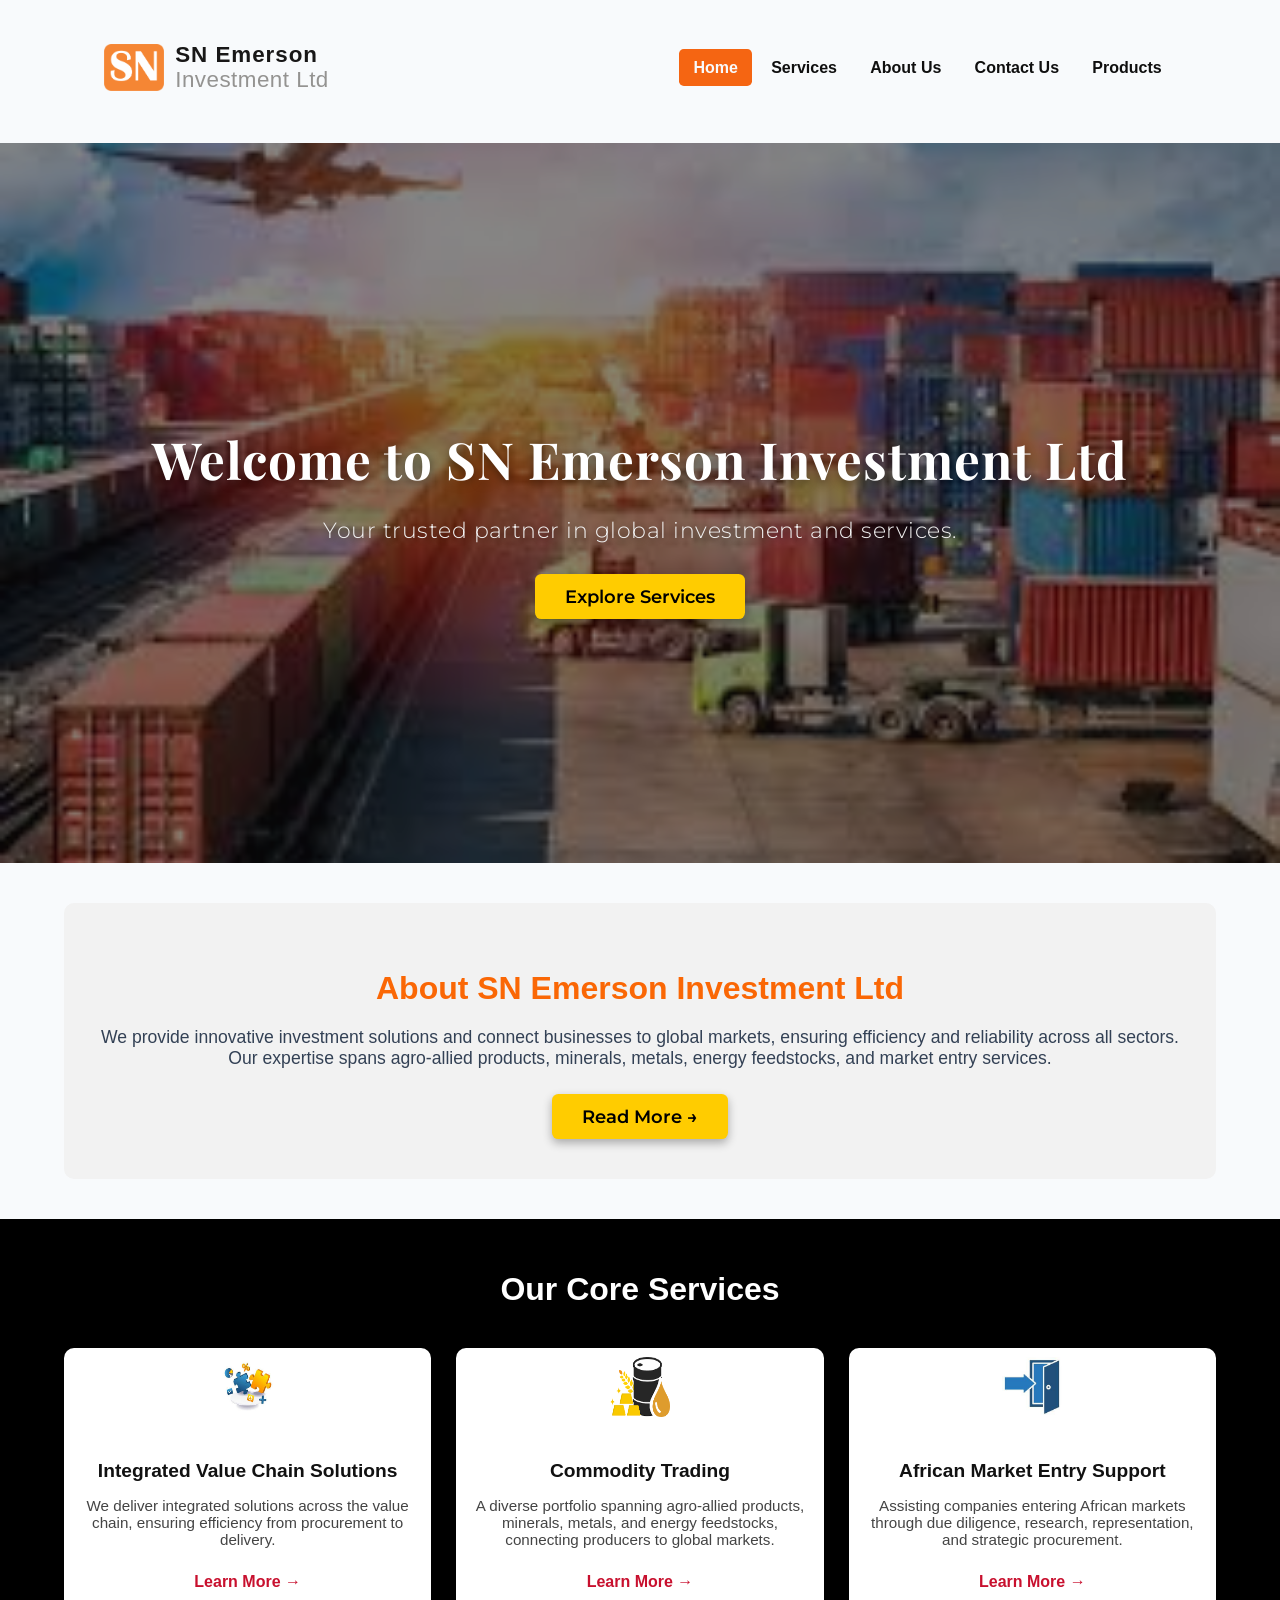
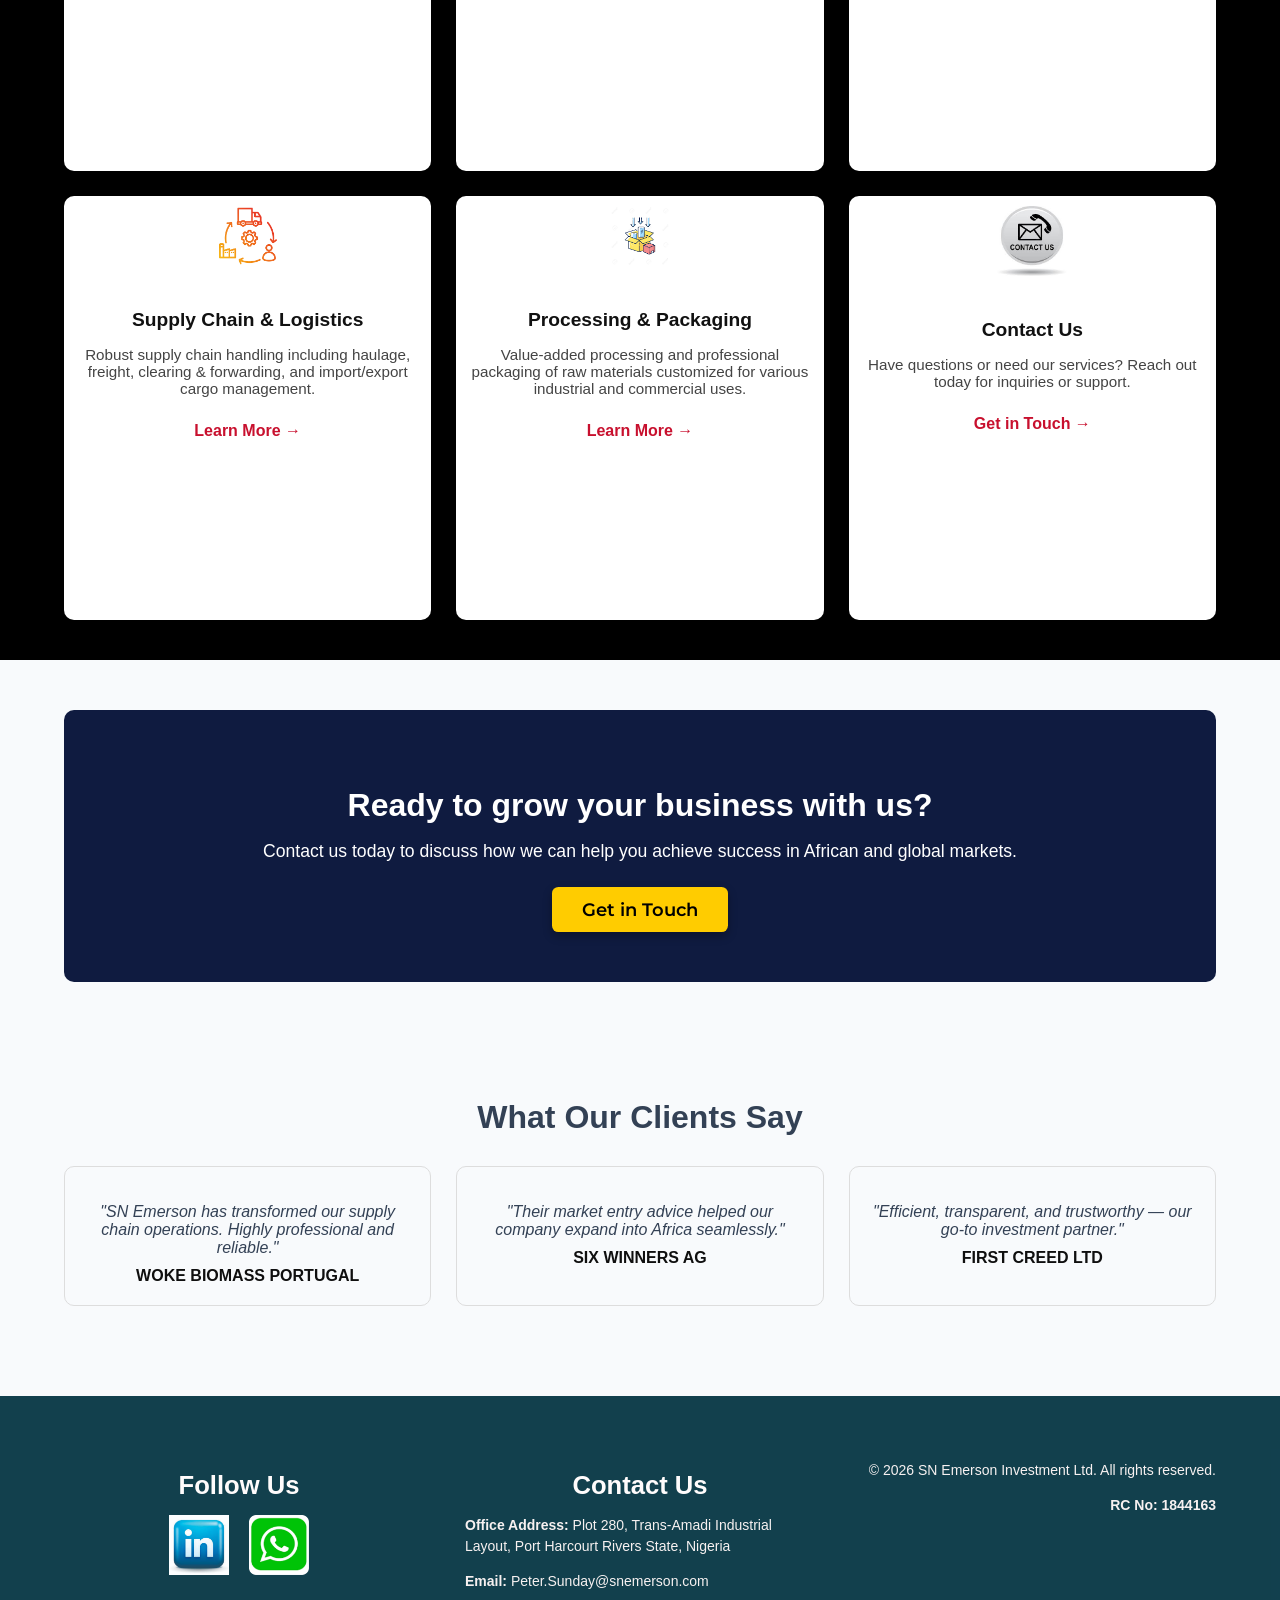
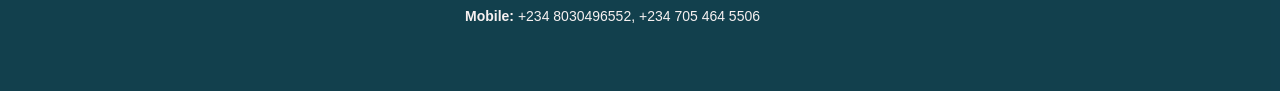
==== index.html @ c88cd24e "Initial frontend portfolio upload" ====
<!DOCTYPE html>
<html lang="en">
<head>
    <meta charset="UTF-8">
    <meta name="google" content="notranslate">
    <meta-name="viewport" content="width=device-width, initial-scale=1.0">
    <title>SN Emerson Investment Ltd</title>
    <link rel="stylesheet" href="css/style.css">
    <link href="https://fonts.googleapis.com/css2?family=Montserrat:wght@300;400;700;900&family=Playfair+Display:wght@600;700&display=swap" rel="stylesheet">
</head>

<body>
    
<div class="body-container">
    <div id="header-placeholder"></div>

    <main>
        <section class="banner-section-index">
            <div class="hero-index-content">
                <h1>Welcome to SN Emerson Investment Ltd</h1>
                <p>Your trusted partner in global investment and services.</p>
                <a href="services.html" class="hero-btn">Explore Services</a>
            </div>
        </section>

        <section class="about-snippet">
            <div class="about-container">
                <h2>About SN Emerson Investment Ltd</h2>
                <p>We provide innovative investment solutions and connect businesses to global markets, ensuring efficiency and reliability across all sectors. Our expertise spans agro-allied products, minerals, metals, energy feedstocks, and market entry services.</p>
                <a href="about.html" class="hero-btn">Read More →</a>
            </div>
        </section>

        <section class="services-preview">
            <h2 class="services-title">Our Core Services</h2>

            <div class="services-grid">

                <div class="service-box">
                    <img src="img/Integrated Solutions.jpg" alt="Integrated Solutions">
                    <h3>Integrated Value Chain Solutions</h3>
                    <p>We deliver integrated solutions across the value chain, ensuring efficiency from procurement to delivery.</p>
                    <a href="services.html" class="learn-more">Learn More →</a>
                </div>

                <div class="service-box">
                    <img src="img/Commodity Trading2.png" alt="Commodity Trading">
                    <h3>Commodity Trading</h3>
                    <p>A diverse portfolio spanning agro-allied products, minerals, metals, and energy feedstocks, connecting producers to global markets.</p>
                    <a href="services.html" class="learn-more">Learn More →</a>
                </div>

                <div class="service-box">
                    <img src="img/Market Entry Advisory.jpg"alt="Market Entry Advisory">
                    <h3>African Market Entry Support</h3>
                    <p>Assisting companies entering African markets through due diligence, research, representation, and strategic procurement.</p>
                    <a href="services.html" class="learn-more">Learn More →</a>
                </div>

                <div class="service-box">
                    <img src="img/Supply Chain.png" alt="Supply Chain">
                    <h3>Supply Chain & Logistics</h3>
                    <p>Robust supply chain handling including haulage, freight, clearing & forwarding, and import/export cargo management.</p>
                    <a href="services.html" class="learn-more">Learn More →</a>
                </div>

                <div class="service-box">
                    <img src="img/Packaging.png" alt="Processing & Packaging">
                    <h3>Processing & Packaging</h3>
                    <p>Value-added processing and professional packaging of raw materials customized for various industrial and commercial uses.</p>
                    <a href="services.html" class="learn-more">Learn More →</a>
                </div>

                <div class="service-box contact-box">
                    <img src="img/Contact Us.jpg" alt="Contact Us">
                    <h3>Contact Us</h3>
                    <p>Have questions or need our services? Reach out today for inquiries or support.</p>
                    <a href="contact.html" class="learn-more">Get in Touch →</a>
                </div>

            </div>
        </section>

        <section class="cta-section">
            <div class="cta-container">
                <h2>Ready to grow your business with us?</h2>
                <p>Contact us today to discuss how we can help you achieve success in African and global markets.</p>
                <a href="contact.html" class="hero-btn">Get in Touch</a>
            </div>
        </section>

        <section class="testimonials-section">
            <h2>What Our Clients Say</h2>

            <div class="testimonials-container">

                <div class="testimonial-box">
                    <p>"SN Emerson has transformed our supply chain operations. Highly professional and reliable."</p>
                    <span>WOKE BIOMASS PORTUGAL</span>
                </div>

                <div class="testimonial-box">
                    <p>"Their market entry advice helped our company expand into Africa seamlessly."</p>
                    <span>SIX WINNERS AG</span>
                </div>

                <div class="testimonial-box">
                    <p>"Efficient, transparent, and trustworthy — our go-to investment partner."</p>
                    <span>FIRST CREED LTD</span>
                </div>

            </div>
        </section>
    </main>

    <div id="footer-placeholder"></div>

    <!-- Your main JS -->
    <script src="js/main.js"></script>

    <!-- Hidden Admin Login Link -->
<a href="admin-login.html" id="admin-login-link" style="display:none;">Admin Login</a>

    <!-- Shortcut Script -->
    <script>
        document.addEventListener("keydown", function(e) {
            if (e.shiftKey && e.key === "A") {

                const link = document.getElementById("admin-login-link");

                // Style & show link
                link.style.display = "block";
                link.style.position = "fixed";
                link.style.bottom = "10px";
                link.style.right = "10px";
                link.style.backgroundColor = "#222";
                link.style.color = "#fff";
                link.style.padding = "8px 12px";
                link.style.borderRadius = "6px";
                link.style.fontSize = "14px";
                link.style.zIndex = "9999";
                link.textContent = "Admin Dashboard";

                e.preventDefault(); 
            }
        });
    </script>
</div>
</body>
</html>
---- css/style.css ----
body {
    font-family: 'Inter', sans-serif;
    color: #334155;
    background-color: #f8fafc;
    scroll-behavior: smooth;
    margin: 0;
    padding: 0;
    width: 100%; /* full viewport width */
    overflow-x: hidden; /* CRITICAL: Prevents horizontal scrollbar if 100vw is used */
}

/* Container for content */
body.container {
    width: 100%;        /* takes full width of body */
    max-width: 1200px;  /* limits content on large screens */
    margin: 0 auto;     /* centers content */
    padding: 0 1rem;    /* optional spacing for small screens */
}

@media (max-width: 1024px) {
    .container { padding: 0 2%; }
}

@media (max-width: 768px) {
    .container { padding: 0 3%; }
}

@media (max-width: 480px) {
    .container { padding: 0 4%; }
}


/* Header styles */
#header-container {
    background-color: #f8fafc;
    color: #0f0f0f;
    display: flex;
    align-items: center;
    justify-content: space-between; /* logo left, nav right */
    width: 100%;
    max-width: 1200px; /* center the content */
    margin: 0 auto 0.5rem auto; 
    padding: 0 5%; 
    height: 15vh;
    box-sizing: border-box;
}

/* NEW GROUPING CONTAINER */
.logo-brand-group {
    display: flex; /* Ensures logo and h1 are side-by-side */
    align-items: center;
}

/* Company Name H1 */
.logo-brand-group h1 {
    color: chocolate;
    margin: 0 0 0 0.1rem;
    text-align: left;
    font-size: 1.4rem;
    line-height: 1.1;
}

.company-bold {
    font-weight: 800; 
    color: #181717;
    letter-spacing: 0.06rem;
}

.company-thin {
    font-weight: 300;
    color: #949391;
    letter-spacing: 0.03rem;
}

/* Logo image */
.logo-brand-group img {
    width: 60px; /* Use absolute sizing for better consistency */
    height: auto;
    margin-right: 0.6rem;
}

/* Main Navigation */
.main-nav {
    margin-left: auto; /* Push nav to the right on desktop */
}

.main-nav a {
    text-decoration: none;
    color: #0f0f0f;
    padding: 0.6rem 0.9rem;
    border-radius: 0.3rem;
    font-weight: bold;
    display: inline-block;
    white-space: nowrap; /* Prevents links from breaking onto new lines */
}

.main-nav a:hover, nav a.active {
    background-color: #f56512;
    color: #f8fafc;
}

/* --------------------------------------------- */
/* 📱 RESPONSIVE MEDIA QUERIES (Fixing Mobile Stack) */
/* --------------------------------------------- */

/* Tablets (1024px and below) */
@media (max-width: 1024px) {
    #header-container {
        /* This allows the logo/brand group and nav to wrap if space is tight */
        flex-wrap: wrap; 
        justify-content: center;
        height: auto; 
        padding: 1rem 4%;
    }
    
    .logo-brand-group {
        margin-right: 0; /* Clear right margin for center alignment */
        width: 100%; /* Ensure the group takes full width for stacking */
        justify-content: center; /* Center the entire logo/brand group */
    }

    .logo-brand-group h1 {
        font-size: 1.2rem;
        margin-bottom: 0; /* Clean up margins */
    }
    
    .logo-brand-group img {
        width: 50px; /* Slightly smaller logo */
        margin-right: 0.5rem;
    }
    
    .main-nav {
        margin-left: 0;
        text-align: center;
        width: 100%; /* Nav links take full width below the logo/brand group */
        margin-top: 0.5rem;
    }
}

/* Mobile (768px and below) */
@media (max-width: 768px) {
    .logo-brand-group h1 {
        font-size: 1rem;
    }
    .logo-brand-group img {
        width: 40px; 
    }
    .main-nav a {
        padding: 0.5rem 0.6rem;
        font-size: 0.9rem;
    }
}

/* Small mobile (480px and below) */
@media (max-width: 480px) {
    #header-container {
        flex-direction: column; /* Main stacking mechanism */
        padding: 1rem 3%;
    }
    
    /* Center the logo and text container */
    .logo-brand-group {
        width: 100%;
        justify-content: center;
        margin-bottom: 0.5rem;
    }

    .logo-brand-group img {
        width: 35px; /* Smallest logo size */
    }

    .main-nav a {
        padding: 0.4rem 0.5rem;
        font-size: 0.85rem;
    }
}

/* --------------------------------------------- */
/* ===== 3. BANNER SECTION (Full-Width & Centralized) ===== */
.banner-section-index {
    width: 100%; /* Full container width instead of 100vw */
    position: relative;
    height: 80vh; /* Full viewport height on desktop */
    background: url("../img/banners/4.jpg") center center / cover no-repeat;
    background-size: cover;
    background-position: center;
    background-repeat: no-repeat;
    display: flex;
    justify-content: center; /* Centers .hero-index-content horizontally */
    align-items: center;
    text-align: center;
    color: white;
    box-sizing: border-box;
}


/* Dark overlay */
.banner-section-index::before {
    content: "";
    position: absolute;
    top: 0;
    left: 0;
    width: 100%;
    height: 100%;
    background: rgba(14, 13, 13, 0.5);
    z-index: 1;
}

/* Content Container (Centralized and Constrained) */
.hero-index-content {
    position: relative;
    z-index: 2;
    max-width: 1200px; /* Constrains the total content block width */
    width: 90%; 
    margin: 0 auto; /* Centers the content block */
    padding: 0 5%; /* Adds internal spacing on sides */
}

/* Title (Styles Maintained) */
.hero-index-content h1 {
    font-family: "Playfair Display", serif;
    font-size: 3.2rem;
    font-weight: 700;
    letter-spacing: 0.06rem;
    line-height: 1.2;
    color: #ffffff;
    margin-bottom: 1.2rem;
    text-shadow: 0 0.2rem 0.6rem rgba(0, 0, 0, 0.4);
    animation: fadeInDown 1s ease-out;
}

/* Subtitle (Styles Maintained) */
.hero-index-content p {
    font-family: "Montserrat", sans-serif;
    font-size: 1.4rem;
    font-weight: 300;
    color: #f2f2f2;
    letter-spacing: 0.03rem;
    line-height: 1.6;
    margin-bottom: 1.6rem;
    text-shadow: 0 0.15rem 0.4rem rgba(0, 0, 0, 0.3);
    animation: fadeInUp 1.2s ease-out;
}

/* Button (Color RESTORED) */
.hero-btn {
    display: inline-block;
    padding: 0.75rem 1.9rem; /* 12px 30px */
    background: #ffcc00; /* RESTORED: Original Yellow/Gold color */
    color: #000;
    font-family: "Montserrat", sans-serif;
    font-size: 1.1rem;
    font-weight: 600;
    border-radius: 0.4rem;
    text-decoration: none;
    box-shadow: 0 0.25rem 0.6rem rgba(0,0,0,0.3);
    transition: 0.3s;
}

.hero-btn:hover {
    background: #ffe046;
    transform: scale(1.05);
}

/* Animations (Maintained) */
@keyframes fadeInDown {
    from { opacity: 0; transform: translateY(-20px); }
    to { opacity: 1; transform: translateY(0); }
}

@keyframes fadeInUp {
    from { opacity: 0; transform: translateY(-20px); }
    to { opacity: 1; transform: translateY(0); }
}
/* ========================================================= */
/* ===== RESPONSIVE MEDIA QUERIES FOR BANNER SECTION ====== */
/* ========================================================= */


/* -------------------------------------- */
/* 1. EXTRA SMALL PHONES (0–480px) */
/* -------------------------------------- */
@media (max-width: 480px) {

    .banner-section-index {
        height: 45vh; /* Reduce height → avoids overflow on tiny screens */
        background-position: center top; /* Fix background cropping */
        padding: 0 1rem;
    }

    .hero-index-content {
        width: 95%;
        padding: 0 3%;
    }

    .hero-index-content h1 {
        font-size: 1.9rem;
        line-height: 1.25;
        margin-bottom: 1rem;
    }

    .hero-index-content p {
        font-size: 1rem;
        line-height: 1.5;
        margin-bottom: 1.2rem;
    }

    .hero-btn {
        padding: 0.6rem 1.4rem;
        font-size: 0.95rem;
    }
}


/* -------------------------------------- */
/* 2. SMALL PHONES (481–767px) */
/* -------------------------------------- */
@media (min-width: 481px) and (max-width: 767px) {

    .banner-section-index {
        height: 55vh;
        background-position: center;
        padding: 0 1.5rem;
    }

    .hero-index-content h1 {
        font-size: 2.3rem;
    }

    .hero-index-content p {
        font-size: 1.15rem;
    }

    .hero-btn {
        padding: 0.7rem 1.6rem;
        font-size: 1rem;
    }
}


/* -------------------------------------- */
/* 3. TABLETS (768–1024px) */
/* -------------------------------------- */
@media (min-width: 768px) and (max-width: 1024px) {

    .banner-section-index {
        height: 75vh;
        padding: 0 2rem;
        background-position: center center;
    }

    .hero-index-content h1 {
        font-size: 2.8rem;
    }

    .hero-index-content p {
        font-size: 1.25rem;
    }

    .hero-btn {
        padding: 0.75rem 1.7rem;
        font-size: 1.05rem;
    }
}


/* -------------------------------------- */
/* 4. DESKTOPS (1025px and above) */
/* -------------------------------------- */
@media (min-width: 1025px) {

    .banner-section-index {
        height: 80vh; /* Full-screen banner */
    }

    .hero-index-content h1 {
        font-size: 3.2rem; /* Original */
    }

    .hero-index-content p {
        font-size: 1.4rem; /* Original */
    }

    .hero-btn {
        font-size: 1.1rem; /* Original */
    }
}

/* About Snippet - Optimized for Responsiveness and Centralization */
.about-snippet {
    /* Use max-width and margin: auto for centralization */
    width: 90%; 
    max-width: 1200px; /* Constrain width on large screens */
    margin: 40px auto; 
    padding: 40px 20px;
    text-align: center;
    background: #f2f2f2;
    border-radius: 10px;
    box-sizing: border-box; /* Ensures padding is calculated inward */
}

.about-snippet h2 {
    font-size: 2rem;
    margin-bottom: 20px;
    color: #fa6705;
}

.about-snippet p {
    font-size: 1.1rem;
    margin-bottom: 25px;
}

.about-snippet .hero-btn {
    /* RESTORED: Uses the global yellow/gold hero-btn style */
    background: #ffcc00; 
    color: #000;
}

/* --------------------------------------------- */
/* 📱 MEDIA QUERIES for .about-snippet */
/* --------------------------------------------- */

/* Tablet (Max 768px) */
@media (max-width: 768px) {
    .about-snippet {
        padding: 30px 15px; /* Reduce internal padding */
    }
    .about-snippet h2 {
        font-size: 1.8rem; /* Scale down title */
    }
    .about-snippet p {
        font-size: 1rem; /* Scale down paragraph text */
    }
}

/* Mobile (Max 480px) */
@media (max-width: 480px) {
    .about-snippet {
        margin: 30px auto; /* Slightly reduce vertical margin */
        padding: 25px 10px;
    }
    .about-snippet h2 {
        font-size: 1.5rem; /* Further scale down title */
    }
    .about-snippet p {
        font-size: 0.9rem; /* Further scale down paragraph text */
    }
    /* Hero button scaling is handled by the global media queries for .hero-btn */
}


/* SERVICES SECTION CONTAINER - Optimized */
.services-preview {
    width: 100%;
    background: #000; /* Maintained: Black background */
    text-align: center;
    color: #fff;
    padding-top: 2%;
    padding-bottom: 40px; /* Added standardized bottom padding */
    height: auto; /* FIX: Replaced fixed height for responsiveness */
    box-sizing: border-box;
}

/* Section Title (Maintained) */
.services-title {
    font-size: 2rem;
    margin-bottom: 40px;
    font-weight: 700;
    color: #fff;
}

/* Services Grid - Optimized for Centralization */
.services-grid {
    display: grid;
    grid-template-columns: repeat(3, 1fr); /* Default: 3 columns */
    gap: 25px;
    max-width: 1200px; /* FIX: Center the grid content */
    width: 90%; /* Responsive width */
    margin: 0 auto; /* FIX: Center the grid horizontally */
    box-sizing: border-box;
    background-color: #000;
}

/* Individual Service Box (Maintained) */
.service-box {
    background: #fff;
    border-radius: 10px;
    padding: 2%;
    border: 2px solid transparent;
    box-shadow: 0 4px 14px rgba(0,0,0,0.1);
    transition: 
        transform 0.3s ease,
        box-shadow 0.3s ease,
        border-color 0.3s ease,
        background-color 0.3s ease;
    text-align: center;
    cursor: pointer;
    width: auto; /* FIX: Use auto width for grid child */
    height: 45vh;
}

/* Service Box Content (Maintained) */
.service-box img {
    width: 60px;
    height: 60px;
    margin-bottom: 20px;
}

.service-box h3 {
    font-size: 1.2rem;
    font-weight: 700;
    margin-bottom: 10px;
    color: #111;
}

.service-box p {
    color: #444;
    font-size: 0.95rem;
    margin-bottom: 15px;
}

/* Hover Effect (Maintained) */
.service-box:hover {
    transform: translateY(-8px);
    box-shadow: 0 10px 25px rgba(0,0,0,0.25);
    border-color: #c8102e; /* Maintained: Red border */
    background-color: #706e6d; /* Maintained: Grey background */
    color: #fff;
}

/* Change h3 and p text color when hovering (Maintained) */
.service-box:hover h3,
.service-box:hover p {
    color: #fff;
}

/* Learn More Link (Maintained) */
.learn-more {
    display: inline-block;
    margin-top: 10px;
    color: #c8102e; /* Maintained: Red color */
    font-weight: 600;
    text-decoration: none;
    transition: color 0.3s;
}

.learn-more:hover {
    color: #fff;
    text-decoration: underline;
}

/* Contact Box (Maintained) */
.contact-box img {
    width: 70px;
    height: 70px;
}

.contact-box h3 {
    font-weight: 800;
}

/* --------------------------------------------- */
/* 📱 MEDIA QUERIES for Services Grid */
/* --------------------------------------------- */

/* Tablet Layout (Max 1024px) */
@media (max-width: 1024px) {
    .services-grid {
        grid-template-columns: repeat(2, 1fr); /* Change to 2 columns */
        width: 95%; /* Use more width on tablets */
    }
    .service-box {
        height: 40vh; /* Adjust height slightly */
    }
    .services-title {
        font-size: 1.8rem;
    }
}

/* Mobile Layout (Max 768px) */
@media (max-width: 768px) {
    .services-preview {
        padding-top: 30px;
        padding-bottom: 30px;
    }
    .services-grid {
        grid-template-columns: 1fr; /* Change to 1 column */
        width: 90%;
        gap: 20px;
    }
    .service-box {
        height: 20vh; /* Allow height to adjust naturally */
        min-height: 250px;
    }
    .services-title {
        font-size: 1.6rem;
        margin-bottom: 30px;
    }
}

/* CTA Section - Optimized for Responsiveness and Centralization */
.cta-section {
    /* Centralization: Constrain width and center */
    width: 90%; 
    max-width: 1200px; 
    margin: 50px auto; 
    padding: 50px 20px;
    text-align: center;
    background: #0f1b40; /* Maintained: Dark blue background */
    color: #fff; /* Maintained: White text */
    border-radius: 10px;
    box-sizing: border-box;
}

.cta-section h2 {
    font-size: 2rem;
    margin-bottom: 15px;
}

.cta-section p {
    font-size: 1.1rem;
    margin-bottom: 25px;
}

.cta-section .hero-btn {
    /* Color FIX: Uses the global yellow/gold hero-btn style */
    background: #ffcc00; 
    color: #000;
}

/* --------------------------------------------- */
/* 📱 MEDIA QUERIES for .cta-section */
/* --------------------------------------------- */

/* Tablet (Max 768px) */
@media (max-width: 768px) {
    .cta-section {
        padding: 40px 15px; /* Reduce internal padding */
    }
    .cta-section h2 {
        font-size: 1.7rem; /* Scale down title */
    }
    .cta-section p {
        font-size: 1rem; /* Scale down paragraph text */
    }
}

/* Mobile (Max 480px) */
@media (max-width: 480px) {
    .cta-section {
        margin: 30px auto; /* Slightly reduce vertical margin */
        padding: 30px 10px;
    }
    .cta-section h2 {
        font-size: 1.4rem; /* Further scale down title */
    }
    .cta-section p {
        font-size: 0.9rem; /* Further scale down paragraph text */
    }
}

/* Testimonials Section - Optimized for Responsiveness and Centralization */
.testimonials-section {
    /* Centralization: Constrain width and center */
    width: 90%; 
    max-width: 1200px; 
    margin: 50px auto; 
    padding: 40px 0; /* Adjusted padding to use horizontal spacing from width/margin */
    text-align: center;
    box-sizing: border-box;
}

.testimonials-section h2 {
    font-size: 2rem;
    margin-bottom: 30px;
}

.testimonials-container {
    /* Excellent responsiveness already built-in with auto-fit/minmax! */
    display: grid;
    grid-template-columns: repeat(auto-fit, minmax(250px, 1fr));
    gap: 25px;
}

/* Testimonial Box Styles (Maintained) */
.testimonial-box {
    background: #f8fafc;
    padding: 20px;
    border-radius: 10px;
    border: 1px solid #ddd;
}

.testimonial-box p {
    font-style: italic;
    margin-bottom: 10px;
}

.testimonial-box span {
    font-weight: bold;
    color: #0f0f0f;
}

/* --------------------------------------------- */
/* 📱 MEDIA QUERIES for .testimonials-section */
/* --------------------------------------------- */

/* Tablet (Max 768px) */
@media (max-width: 768px) {
    .testimonials-section {
        margin: 40px auto; /* Slightly less vertical margin */
        padding: 30px 0;
    }
    .testimonials-section h2 {
        font-size: 1.8rem; /* Scale down title */
        margin-bottom: 25px;
    }
    .testimonial-box {
        padding: 15px; /* Slightly reduce internal padding */
    }
    .testimonial-box p {
        font-size: 0.95rem; /* Scale down text slightly */
    }
}

/* Mobile (Max 480px) */
@media (max-width: 480px) {
    /* The testimonial-container grid will automatically drop to 1 column 
       when the viewport is too narrow for two 250px boxes (minmax is doing the work!) */
    .testimonials-section {
        margin: 30px auto;
        padding: 20px 0;
    }
    .testimonials-section h2 {
        font-size: 1.5rem; /* Further scale down title */
    }
}

/* QUICK LINKS SECTION - Optimized for Centralization and Full-Bleed Border */
#quick-links-section {
    /* Centralization: Constrain and center the visible content area */
    max-width: 1200px;
    width: 90%; 
    margin: 40px auto; 
    
    background: #f8fafc; /* Maintained: Light background */
    padding: 30px 0; /* Vertical padding only, horizontal padding handled by container */
    position: relative;
    box-sizing: border-box;
}

/* Full-width top border (FIXED for 100% viewport width) */
#quick-links-section::before {
    content: "";
    position: absolute;
    top: 0;
    
    /* FIX: Use this robust technique to achieve full-bleed effect on a centered container */
    left: 50%;
    transform: translateX(-50%);
    width: 100vw;
    
    height: 3px;
    background-color: #c8102e; /* Maintained: Red border color */
    z-index: 1; /* Ensure border is on top if needed */
}

.quick-links-container {
    /* FIX: Set to 100% to fit perfectly within the centralized #quick-links-section */
    width: 100%; 
    margin: 0 auto;
    
    display: grid;
    /* Grid maintained: excellent for responsiveness */
    grid-template-columns: repeat(auto-fit, minmax(150px, 1fr)); 
    gap: 25px;
    padding: 0 10px; /* Small inner padding to keep content off the edges */
}

/* Quick Link Box Styles (Maintained) */
.quick-link {
    background: #ffffff;
    padding: 20px;
    border-radius: 10px;
    text-align: center;
    border: 1px solid #ddd;
    transition: 0.3s;
    text-decoration: none;
}

.quick-link img {
    width: 45px;
    height: 45px;
    margin-bottom: 10px;
}

.quick-link h4 {
    font-size: 1rem;
    font-weight: 700;
    color: #0f0f0f;
}

/* Hover Effects (Maintained) */
.quick-link:hover {
    background: #0f1b40; /* Maintained: Dark blue hover */
    transform: translateY(-7px);
    border-color: #c8102e; /* Maintained: Red border on hover */
}

.quick-link:hover h4 {
    color: #fff;
}

.quick-link:hover img {
    filter: brightness(90%) invert(1);
}


/* --------------------------------------------- */
/* 📱 RESPONSIVE MEDIA QUERIES */
/* --------------------------------------------- */

/* Tablet (Max 768px) */
@media (max-width: 768px) {
    #quick-links-section {
        width: 95%; /* Use slightly more width on tablets */
        padding: 20px 0;
    }
    .quick-link {
        padding: 15px;
    }
}

/* Mobile (Max 480px) */
@media (max-width: 480px) {
    /* The grid handles the stacking automatically thanks to minmax(150px, 1fr) */
    .quick-link {
        padding: 10px;
    }
    .quick-link h4 {
        font-size: 0.9rem; /* Scale down text */
    }
}

/* Services Page Banner - Optimized for Full Width Coverage */
.services-page-banner {
    width: 100vw; /* FORCED FULL SCREEN WIDTH */
    height: 50vh;
    /* Centralization for full-width elements */
    position: relative;
    left: 50%; 
    transform: translateX(-50%); 
    background: url("../img/banners/banner new8.png") center/cover no-repeat;
    background-size: cover;
    background-position: center;
    background-repeat: no-repeat;
    display: flex;
    align-items: center;
    justify-content: center;
    text-align: center;
    color: white;
    
    /* Removed redundant padding: 10% here; centralization is handled by content below */
    padding: 0;
    box-sizing: border-box;
}

.services-page-banner::before {
    content: "";
    position: absolute;
    top: 0;
    left: 0;
    width: 100%;
    height: 100%;
    background: rgba(0,0,0,0.5);
    z-index: 1;
}

.services-page-banner-content {
    /* Centralization of content inside the full-width banner */
    position: relative;
    z-index: 2;
    max-width: 1200px; /* Constrains content on large screens */
    width: 90%; /* Ensures responsiveness */
    padding: 0 10px; /* Small inner padding for tight edges */
    margin: 0 auto; /* Centers the content wrapper */
}

.services-page-banner-content h1 {
    font-size: 3rem;
    margin-bottom: 10px;
}

.services-page-banner-content p {
    font-size: 1.2rem;
}

/* --------------------------------------------- */
/* 📱 RESPONSIVE MEDIA QUERIES */
/* --------------------------------------------- */

/* Tablet (Max 768px) */
@media (max-width: 768px) {
    .services-page-banner {
        height: 35vh; /* Slightly reduce height */
    }
    .services-page-banner-content h1 {
        font-size: 2.2rem; /* Scale down title */
    }
    .services-page-banner-content p {
        font-size: 1rem; /* Scale down subtitle */
    }
}

/* Mobile (Max 480px) */
@media (max-width: 480px) {
    .services-page-banner {
        height: 30vh; /* Further reduce height for mobile view */
    }
    .services-page-banner-content h1 {
        font-size: 1.6rem; /* Significantly scale down title */
    }
    .services-page-banner-content p {
        font-size: 0.9rem; /* Significantly scale down subtitle */
    }
}


/* Services Page Boxes Section - Optimized for Centralization */
.services-boxes-section {
    /* Centralization: Constrain width and center */
    width: 90%; 
    max-width: 1200px; /* Constrain section width on large screens */
    margin: 50px auto; /* Center the whole section block */
    text-align: center;
    padding: 0; /* REMOVED: conflicting padding-left: 10% */
    box-sizing: border-box;
}

.services-boxes-title {
    font-size: 2rem;
    margin-bottom: 30px;
}

.services-boxes-grid {
    display: grid;
    grid-template-columns: repeat(2, 1fr); /* Default: 2 columns */
    gap: 25px;
    max-width: 100%; /* Ensures it fits perfectly within the parent section (1200px) */
    width: 100%; /* Ensures it uses all available space */
    margin: 0 auto; /* Ensures the grid itself is centered */
}


/* Service Box Styles (Maintained) */
.services-box {
    background: #fff;
    border: 2px solid #0f0f0f; /* Maintained: Dark border */
    padding: 25px 15px;
    border-radius: 10px;
    text-align: center;
    transition: all 0.3s ease;
    display: flex;
    flex-direction: column;
    align-items: center;
}

.services-box img {
    max-width: 80px;
    margin-bottom: 15px;
}

.services-box h3 {
    font-size: 1.5rem;
    margin-bottom: 10px;
    color: #0f0f0f;
}

.services-box p {
    font-size: 1rem;
    margin-bottom: 15px;
    color: #333;
}

.services-learn-more {
    text-decoration: none;
    font-weight: bold;
    color: #c8102e; /* Maintained: Red link color */
    transition: 0.3s ease;
}

.services-learn-more:hover {
    color: #0f1b40;
}

/* Hover Effects (Maintained) */
.services-box:hover {
    transform: translateY(-8px);
    box-shadow: 0 10px 25px rgba(0,0,0,0.25);
    border-color: #c8102e; /* Maintained: Red border on hover */
    background-color: #f2f2f2;
}

.services-box:hover h3,
.services-box:hover p {
    color: #0f1b40;
}

/* --------------------------------------------- */
/* 📱 RESPONSIVE MEDIA QUERIES */
/* --------------------------------------------- */

/* Tablet (Max 768px) */
@media (max-width: 768px) {
    .services-boxes-section {
        margin: 40px auto;
        width: 95%; /* Use a bit more width on tablets */
    }
    .services-boxes-title {
        font-size: 1.8rem;
    }
    .services-box h3 {
        font-size: 1.3rem;
    }
    .services-box p {
        font-size: 0.95rem;
    }
}

/* Mobile (Max 580px) */
@media (max-width: 580px) {
    .services-boxes-grid {
        grid-template-columns: 1fr; /* Change to 1 column */
        gap: 20px;
    }
    .services-boxes-title {
        font-size: 1.5rem;
    }
    .services-box {
        padding: 20px 10px;
    }
}

/* Partners & Clients Section - Optimized for Centralization */
.partners-clients-section {
    /* FIX: Set max-width and use margin: auto to center the entire section.
       The 107% width was causing horizontal scroll issues. */
    max-width: 1200px; 
    width: 90%; 
    margin: 50px auto;
    padding: 0 10px; /* Small horizontal padding for edges */
    text-align: center;
    box-sizing: border-box;
}

.partners-clients-title {
    font-size: 2rem;
    margin-bottom: 30px;
}

/* Container holding both groups (Maintained structure) */
.partners-clients-container {
    display: flex;
    flex-wrap: wrap;
    justify-content: center;
    gap: 40px;
}

/* Partners & Clients main groups (Design Maintained & Responsive) */
.partners-group,
.clients-group {
    background: #f16f33; /* Maintained: Orange background */
    
    padding: 20px;
    border-radius: 12px;
    
    /* DESKTOP FIX: Use flex and max-width to simulate your 500px look on desktop,
       but allow it to stack easily on mobile. */
    width: 100%; /* Default to full width, overridden by flex below */
    flex: 0 0 500px; /* Forces width close to 500px on large screens */
    max-width: 500px; /* Ensures they never grow beyond 500px */
    
    text-align: center;
    color: #fffcfc; /* Maintained: Off-white text */
}

/* Group title (Maintained) */
.partners-group h3,
.clients-group h3 {
    font-size: 1.5rem;
    margin-bottom: 20px;
}

/* Inner grids for individual boxes (Maintained - already responsive due to auto-fit) */
.partners-grid,
.clients-grid {
    display: grid;
    grid-template-columns: repeat(auto-fit, minmax(140px, 1fr));
    gap: 15px;
}

/* Individual partner/client boxes (Design Maintained) */
.partner-box,
.client-box {
    background: #fff;
    color: #000;
    padding: 10px 5px;
    border-radius: 8px;
    font-weight: bold;
    text-align: center;
    transition: all 0.3s ease;
    cursor: pointer;
}

/* Hover effect (Design Maintained) */
.partner-box:hover,
.client-box:hover {
    transform: translateY(-4px);
    box-shadow: 0 6px 15px rgba(0,0,0,0.2);
    border-color: #c8102e;
    background-color: #f2f2f2;
    color: #0f1b40;
}

/* --------------------------------------------- */
/* 📱 RESPONSIVE MEDIA QUERIES (Tablet & Mobile) */
/* --------------------------------------------- */

/* Tablet/Mobile Layout (Max 1024px) */
@media (max-width: 1024px) {
    /* When the screen is too small for two 500px boxes plus gap, they will stack.
       We now ensure they use the full available width when stacked. */
    .partners-group,
    .clients-group {
        flex: 1 1 100%; /* Allows groups to fill 100% of the container width */
        max-width: 95%; /* Ensures a small margin on the sides */
    }
}

/* Small Mobile Adjustments (Max 480px) */
@media (max-width: 480px) {
    .partners-clients-title {
        font-size: 1.6rem;
    }
    .partners-group h3,
    .clients-group h3 {
        font-size: 1.3rem;
    }
    .partners-group,
    .clients-group {
        padding: 15px; /* Reduce internal padding slightly */
    }
}

/* BASE STYLES: DESKTOP & LARGE SCREENS */
.services-cta-section {
    width: 100%;
    background: #0f1b40;
    color: #fff;
    text-align: center;
    border-radius: 10px;
    padding: 40px 0;
    height: auto;
    margin: 50px auto;
    max-width: 1200px; /* Desktop: Constrains width and centers block */
}

/* ... other content styles maintained ... */

/* --------------------------------------------- */
/* 📱 RESPONSIVE MEDIA QUERIES */
/* --------------------------------------------- */

/* Tablet (Max 768px) */
@media (max-width: 768px) {
    .services-cta-section {
        padding: 30px 0;
        margin: 40px auto;
    }
    /* ... font scaling for tablet ... */
}

/* Mobile (Max 480px) */
@media (max-width: 480px) {
    .services-cta-section {
        margin: 30px auto;
    }
    /* ... font scaling for mobile ... */
}

/* ===== ABOUT PAGE BANNER - Optimized for Full Width Coverage ===== */
.banner-section-about {
    /* FIX: Use 100vw and transform trick for guaranteed edge-to-edge width */
    width: 100vw; 
    position: relative;
    left: 50%; 
    transform: translateX(-50%); 
    height: 50vh; /* Maintained height */
    background: url("../img/banners/banner new.png") center/cover no-repeat;
    background-size: cover;
    background-position: center;
    background-repeat: no-repeat;
    display: flex;
    justify-content: center; /* Centers content horizontally */
    align-items: center; /* Centers content vertically */
    text-align: center;
    color: rgb(255, 252, 252); /* Maintained: Red text color */
}

/* Optional Content Wrapper (Recommended for proper text constraint) */
.banner-content-wrapper {
    max-width: 1200px;
    width: 90%;
    padding: 0 15px; 
    margin: 0 auto;
    position: relative; /* Ensure content is above any potential overlay */
    z-index: 2;
}

.banner-content-about h1 {
    font-size: 2.5rem; /* Base (Desktop) size */
    font-weight: bold;
}

.banner-content-about p {
    font-size: 1.1rem; /* Base (Desktop) size */
    margin-top: 10px;
}

/* --------------------------------------------- */
/* 📱 RESPONSIVE MEDIA QUERIES */
/* --------------------------------------------- */

/* Tablet (Max 768px) */
@media (max-width: 768px) {
    .banner-section-about {
        height: 35vh; 
    }
    .banner-content-about h1 {
        font-size: 2rem; 
    }
    .banner-content-about p {
        font-size: 1rem; 
    }
}

/* Mobile (Max 480px) */
@media (max-width: 480px) {
    .banner-section-about {
        height: 30vh; 
    }
    .banner-content-about h1 {
        font-size: 1.5rem; 
    }
    .banner-content-about p {
        font-size: 0.9rem; 
    }
}

/* ===== ABOUT PAGE GRID LAYOUT - Optimized for Centralization ===== */
.about-wrapper {
    /* FIX: Constrain width and center the container */
    max-width: 1200px;
    width: 90%; 
    margin: 50px auto; /* Center the whole section block */
    
    display: grid;
    /* DESKTOP: Default to 2 columns */
    grid-template-columns: repeat(2, 1fr); 
    gap: 50px;
    justify-content: center;
    /* FIX: Removed padding-left: 5%; horizontal padding handled by width: 90% */
    padding: 0 10px; /* Small inner padding for edges */
    box-sizing: border-box;
}

/* ===== ABOUT BOXES (Design Maintained) ===== */
.about-box {
    background: #ffffff;
    padding: 25px;
    border-radius: 10px;
    box-shadow: 0 2px 8px rgba(0,0,0,0.1);
    border-left: 5px solid #004aad; /* Maintained: Blue highlight line */
    transition: 0.3s ease;
}

.about-box:hover {
    transform: translateY(-5px);
    box-shadow: 0 4px 14px rgba(0,0,0,0.15);
}

.about-box h2 {
    font-size: 1.4rem;
    color: #004aad; /* Maintained: Blue color */
    margin-bottom: 10px;
    /* Removed unnecessary justify-content: center; */
}

.about-box p, 
.about-box ul {
    font-size: 1rem; /* Base (Desktop) size */
    color: #333;
    /* Removed unnecessary justify-content: center; */
}

.about-box ul {
    padding-left: 20px;
}

.about-box ul li {
    margin-bottom: 6px;
}

/* --------------------------------------------- */
/* 📱 RESPONSIVE MEDIA QUERIES */
/* --------------------------------------------- */

/* Tablet Layout (Max 900px) */
@media (max-width: 900px) {
    .about-wrapper {
        gap: 30px; /* Reduce gap */
    }
    .about-box h2 {
        font-size: 1.3rem; /* Scale down title */
    }
    .about-box p,
    .about-box ul {
        font-size: 0.95rem; /* Scale down text */
    }
}

/* Mobile Layout (Max 680px) */
@media (max-width: 680px) {
    .about-wrapper {
        /* Mobile: Collapse to a single column */
        grid-template-columns: 1fr; 
        width: 95%; /* Use more screen width */
        margin: 30px auto;
        gap: 25px; /* Reduce gap when stacked */
    }
    .about-box {
        padding: 20px;
    }
    .about-box h2 {
        font-size: 1.2rem;
    }
}

/* --- CONTACT SECTION BANNER - Optimized for Full Width Coverage --- */
.banner-section-contact {
    /* FIX: Use 100vw and transform trick for guaranteed edge-to-edge width */
    width: 100vw; 
    position: relative;
    left: 50%; 
    transform: translateX(-50%); 
    
    height: 80vh; /* Maintained height */
    background: url("../img/banners/banner new9.png") center/cover no-repeat;
    display: flex;
    justify-content: center; /* Centers content horizontally */
    align-items: center; /* Centers content vertically */
    text-align: center;
    color: rgb(250, 245, 243); /* Maintained: White/Off-white text color */
}

/* Optional: Add a dark overlay for better text contrast if needed */
.banner-section-contact::before {
    content: "";
    position: absolute;
    top: 0;
    left: 0;
    width: 100%;
    height: 100%;
    background: rgba(0,0,0,0.3); /* Slight dark overlay */
    z-index: 1;
}

/* Content wrapper ensures text is centered and readable */
.banner-content-contact {
    position: relative; 
    z-index: 2; /* Ensures content is above the overlay */
    max-width: 1200px;
    width: 90%;
    padding: 0 15px; 
    margin: 0 auto;
}

.banner-content-contact h1 {
    font-size: 2.5rem; /* Base (Desktop) size */
    font-weight: bold;
}

.banner-content-contact p {
    font-size: 1.1rem; /* Base (Desktop) size */
    margin-top: 10px;
}

/* --------------------------------------------- */
/* 📱 RESPONSIVE MEDIA QUERIES */
/* --------------------------------------------- */

/* Tablet (Max 768px) */
@media (max-width: 768px) {
    .banner-section-contact {
        height: 35vh; /* Reduced height for tablets */
    }
    .banner-content-contact h1 {
        font-size: 2rem; /* Scale down title */
    }
    .banner-content-contact p {
        font-size: 1rem; /* Scale down paragraph */
    }
}

/* Mobile (Max 480px) */
@media (max-width: 480px) {
    .banner-section-contact {
        height: 30vh; /* Further reduced height for mobile */
    }
    .banner-content-contact h1 {
        font-size: 1.5rem; /* Significant scale down for readability */
    }
    .banner-content-contact p {
        font-size: 0.9rem; /* Further scale down paragraph */
    }
}

/* --- CONTACT SECTION --- */
.contact-section {
    background-color: #0f172a; /* Maintained: Dark blue background */
    color: white; /* Maintained: White text */
    padding: 50px 0; /* Add vertical padding */
}

/* New: Wrapper to constrain and center all content */
.contact-wrapper {
    max-width: 1200px; 
    width: 90%; 
    margin: 0 auto; /* Centers the content block */
    padding: 0 10px; /* Small inner padding */
    box-sizing: border-box;
}

/* Fix: Centralize the title and text using the wrapper instead of fixed percentage padding */
.contact-section h2 {
    font-size: 36px; /* Base (Desktop) size */
    margin-bottom: 20px;
    padding-left: 100px; /* REMOVED: conflicting fixed padding */
    text-align: center; /* Center the main section title */
}

.contact-info p {
    padding-left: 40px; /* REMOVED: conflicting fixed padding */
    margin-bottom: 30px; /* Add margin below info text */
    text-align: center; /* Center contact info text */

}

.contact-container {
    /* DESKTOP: Grid template maintained (1fr 1fr) */
    display: grid;
    grid-template-columns: 1fr 1fr;
    gap: 50px;
    align-items: flex-start; /* Ensures columns start at the top */
}

.contact-info h2 {
    font-size: 36px;
    margin-bottom: 20px;
    text-align: left; /* Keep info heading left-aligned inside its column */
}

/* Contact Form (Design Maintained) */
.contact-form {
    background: white;
    padding: 40px;
    border-radius: 10px;
    color: #333;
}

.form-group {
    margin-bottom: 20px;
}

.form-group label {
    display: block;
    margin-bottom: 8px;
    font-weight: 600;
}

.form-group input,
.form-group select,
.form-group textarea,
#name,
#email,
#service,
#message {
    width: 100%;
    padding: 12px;
    border: 1px solid #ccc;
    border-radius: 5px;
    font-family: inherit;
}

.submit-btn {
    width: 100%;
    background-color: #ea580c; /* Maintained: Orange color */
    color: white;
    padding: 15px;
    border: none;
    border-radius: 5px;
    font-size: 16px;
    font-weight: bold;
    cursor: pointer;
    transition: background-color 0.3s;
}

.submit-btn:hover {
    background-color: #c2410c;
}

/* --------------------------------------------- */
/* 📱 RESPONSIVE MEDIA QUERIES */
/* --------------------------------------------- */

/* Tablet Layout (Max 800px) */
@media (max-width: 800px) {
    .contact-section {
        padding: 40px 0;
    }
    .contact-container {
        /* Tablet: Collapse to a single column */
        grid-template-columns: 1fr; 
        gap: 30px;
    }
    .contact-info h2 {
        font-size: 30px; /* Scale down title */
    }
    .contact-form {
        padding: 30px;
    }
}

/* Mobile Layout (Max 480px) */
@media (max-width: 480px) {
    .contact-wrapper {
        width: 95%; /* Use more screen width */
    }
    .contact-info h2 {
        font-size: 24px;
        text-align: center; /* Center heading on small mobile */
    }
    .contact-form {
        padding: 20px;
    }
    .submit-btn {
        padding: 12px;
        font-size: 14px;
    }
}

/* ===== PRODUCTS PAGE BANNER - Optimized for Full Width Coverage ===== */
.banner-section-products {
    /* FIX: Use 100vw and transform trick for guaranteed edge-to-edge width */
    width: 100vw; 
    position: relative;
    left: 50%; 
    transform: translateX(-50%); 
    
    height: 50vh; /* Maintained height */
    background: url("../img/banners/banner new4.png") center/cover no-repeat;
    background-size: cover;
    background-position: center;
    background-repeat: no-repeat;
    display: flex;
    justify-content: center;
    align-items: center;
    text-align: center;
    color: rgb(245, 238, 238); /* Maintained: Dark text color */
    box-sizing: border-box;
   }




/* Optional: Add a dark overlay if the dark text color needs more contrast against the image */
/*
.banner-section-products::before {
    content: "";
    position: absolute;
    top: 0;
    left: 0;
    width: 100%;
    height: 100%;
    background: rgba(255, 255, 255, 0.3); 
    z-index: 1;
}
*/

/* Content wrapper ensures text is centered and readable */
.banner-content-products {
    position: relative; 
    z-index: 2; /* Ensures content is above any potential overlay */
    max-width: 1200px;
    width: 90%;
    padding: 0 15px; 
    margin: 0 auto;
}

.banner-content-products h1 {
    font-size: 2.5rem; /* Base (Desktop) size */
    font-weight: bold;
}

.banner-content-products p {
    font-size: 1.1rem; /* Base (Desktop) size */
    margin-top: 10px;
}

/* --------------------------------------------- */
/* 📱 RESPONSIVE MEDIA QUERIES */
/* --------------------------------------------- */

/* Tablet (Max 768px) */
@media (max-width: 768px) {
    .banner-section-products {
        height: 35vh; /* Reduced height for tablets */
    }
    .banner-content-products h1 {
        font-size: 2rem; /* Scale down title */
    }
    .banner-content-products p {
        font-size: 1rem; /* Scale down paragraph */
    }
}

/* Mobile (Max 480px) */
@media (max-width: 480px) {
    .banner-section-products {
        height: 30vh; /* Further reduced height for mobile */
    }
    .banner-content-products h1 {
        font-size: 1.5rem; /* Significant scale down for readability */
    }
    .banner-content-products p {
        font-size: 0.9rem; /* Further scale down paragraph */
    }
}


/* 1. SECTION WRAPPER: Centering and Max Width */
.Advert-Products {
    max-width: 1200px; 
    width: 90%; 
    margin: 40px auto; /* Centers the whole block */
    padding: 10px;
    text-align: center;
    box-sizing: border-box;
}

/* Title Styling */
.Advert-Products h2 {
    color: #c8102e;
    text-align: center;
    margin-bottom: 20px;
}

/* 2. GRID CONTAINER: FORCES 2 COLUMNS ON DESKTOP */
.videos-grid-container {
    display: grid;
    /* This rule GUARANTEES 2 equal columns on desktop screens */
    grid-template-columns: 1fr 1fr; 
    gap: 30px; 
    margin-top: 20px;
}

/* 3. INDIVIDUAL BOX: Aspect Ratio and Centering */
.video-box {
    background: #d2e2a6; /* Maintained background color */
    border-radius: 5px;
    padding: 10px;
    
    /* Aspect Ratio Fix: Creates a consistent height for all boxes */
    position: relative;
    padding-bottom: 45%; /* Determines the height of the box based on its width */
    height: 0;
    
    /* Flexbox for centering video element/content */
    display: flex; 
    justify-content: center;
    align-items: center;
    flex-direction: column;
}

/* 4. VIDEO ELEMENT: Positioning and Sizing */
.video-box video { 
    /* Targets ALL <video> tags inside the box */
    position: absolute;
    top: 50%;
    left: 50%;
    transform: translate(-50%, -50%);
    
    /* Max sizing ensures video never exceeds the defined box space */
    max-width: 100%; 
    max-height: 100%; 
    width: auto;
    height: auto;
    
    border: 2px solid #ddd;
    border-radius: 5px;
    animation: fadeIn 2s ease-in-out;
}

/* VIDEO CAPTION STYLING */
.video-caption {
    position: absolute;
    bottom: 8px;
    left: 0;
    width: 100%;

    text-align: center;
    font-size: 14px;
    font-weight: 600;
    color: #333;

    background: rgba(255, 255, 255, 0.85);
    padding: 6px 8px;
    box-sizing: border-box;

    border-top: 1px solid #ccc;
}



/* --------------------------------------------- */
/* 📱 RESPONSIVE MEDIA QUERIES (Guaranteed 1-per-Row on Mobile) */
/* --------------------------------------------- */

/* Tablet/Mobile Layout (Max 768px) - COLLAPSE POINT */
@media (max-width: 768px) {
    .videos-grid-container {
        /* Force single column below 768px */
        grid-template-columns: 1fr;
        gap: 20px;
    }
    .video-box {
        padding-bottom: 60%; /* Taller aspect ratio looks better on phones */
    }
}

/* Product Gallery Section - Optimized for Centralization */
.Galary-Products {
    /* FIX: Constrain width and center the content block */
    max-width: 1200px; 
    width: 90%; 
    margin: 50px auto; 
    padding: 20px 0;
    
    background-color: #f3f5f8; /* Maintained: Light grey background */
    box-sizing: border-box;
}

/* Fix: Centralize the main title */
.Galary-Products h2 {
    color: #0f0f0f;
    padding-left: 0; /* REMOVED: conflicting fixed padding */
    padding-top: 0; 
    margin-bottom: 30px;
    text-align: center; /* Center the title */
    font-size: 2rem;
}

/* Grid Container - Optimized */
.Picture-Products {
    display: grid;
    /* DESKTOP: Default to 4 columns */
    grid-template-columns: repeat(4, 1fr); 
    gap: 20px; /* Increased gap slightly for clarity */
    justify-content: center;
    padding: 0 10px; /* REMOVED: conflicting padding-left: 2% */
    /* border-color: #f00707; - Border on container is usually not necessary */
}

/* Individual Image Container */
.Picture-Products > div {
    /* Optional: Add styling to the box itself */
    background: #fff;
    border-radius: 8px;
    overflow: hidden; /* Ensures image doesn't bleed out */
    box-shadow: 0 2px 5px rgba(0,0,0,0.1);
}

/* Image Fix: Solves Vertical Stretching */
.Picture-Products img {
    width: 100%; /* Image fills its container width */
    height: 250px; /* FIXED HEIGHT: Set a reasonable fixed height for all boxes */
    /* FIX: Forces the image to cover the box without distortion */
    object-fit: cover; 
    object-position: center;
    padding-left: 0; /* REMOVED: conflicting padding-left: 20px */
}

/* Product Titles */
.Picture-Products h3 {
    color: #0c0c0c;
    padding: 10px 0; /* Adjusted vertical padding */
    text-align: center; /* Center the product name */
    padding-left: 0; /* REMOVED: conflicting fixed padding */
    font-size: 1.1rem;
}

/* Unused/Conflicting CSS from your code block (Left out of the final structure)
.Advert-Products h2 { ... } 
*/

/* --------------------------------------------- */
/* 📱 RESPONSIVE MEDIA QUERIES */
/* --------------------------------------------- */

/* Tablet Layout (Max 992px) */
@media (max-width: 992px) {
    .Picture-Products {
        /* Tablet: Collapse to 3 columns */
        grid-template-columns: repeat(3, 1fr); 
        gap: 15px;
    }
    .Picture-Products img {
        height: 220px; /* Adjust image height slightly */
    }
}

/* Small Tablet / Large Mobile (Max 768px) */
@media (max-width: 768px) {
    .Picture-Products {
        /* Small Tablet: Collapse to 2 columns */
        grid-template-columns: repeat(2, 1fr);
    }
    .Picture-Products img {
        height: 200px;
    }
}

/* Mobile Layout (Max 480px) */
@media (max-width: 480px) {
    .Galary-Products {
        width: 95%;
        margin: 30px auto;
    }
    .Picture-Products {
        /* Mobile: Collapse to a single column */
        grid-template-columns: 1fr;
        gap: 10px;
    }
    .Picture-Products img {
        height: 180px; /* Final height for single column mobile view */
    }
}
 /* ===== PAYMENT PAGE BANNER ===== */
.banner-section-payment {
    width: 110%;
    height: 45vh;
    background: url("../img/banners/2.jpg") center/cover no-repeat;
    display: flex;
    justify-content: center;
    align-items: center;
    text-align: center;
    color: rgb(10, 10, 10);
}

/* FOOTER SECTION - Optimized for Full Width Background and Centralized Content */
#footer {
    background-color: #033442ef; /* Maintained: Dark blue background */
    padding: 50px 0; /* Vertical padding */
    margin-top: 50px;
    width: 100%; 
    box-sizing: border-box;
    color: #f8fafc; /* Set base text color for the whole footer */
}

/* --------------------------------------------- */
/* CONTAINER & LAYOUT */
/* --------------------------------------------- */
.footer-container {
    /* Centralization: Constrain width and center content columns */
    max-width: 1200px; 
    width: 90%; 
    margin: 0 auto; 
    padding: 0 10px; 

    display: flex;
    flex-wrap: wrap;
    justify-content: space-between; /* Adjusted to space-between for cleaner edge alignment */
    align-items: flex-start;
    gap: 30px; /* Increased gap for better spacing */
}

.footer-box {
    /* Flex and min/max settings maintained for desktop flow */
    flex: 1;
    min-width: 250px;
    max-width: 350px;
}

/* --------------------------------------------- */
/* TEXT AND HEADING ALIGNMENT FIX */
/* --------------------------------------------- */

/* FIX: Ensure all h3 headings are centered in their box on all devices */
.footer-box h3 {
    margin-bottom: 15px;
    color: #fffcfc;
    text-align: center; /* GUARANTEES the sub-heading is centered */
    font-size: 1.6rem; /* Slightly larger heading */
}

/* Content box 1: Follow Us (Icons) */
.footer-box:nth-child(1) {
    /* Align icons block to the center */
    text-align: center; 
}

/* Content box 2: Contact Us (Address/Text) */
.footer-box:nth-child(2) {
    /* Align all address text to the left for better readability on desktop */
    text-align: left; 
}

/* Content box 3: Copyright */
.footer-box:nth-child(3) {
    /* Align copyright block to the right on desktop, since it's the last item */
    text-align: right; 
}


.footer-box p {
    font-size: 14px;
    color: #f7f1f1;
    line-height: 1.5;
}

/* Social Icons Styling */
.social-icons {
    /* Ensures the icon container is a block element for easy text-align centering */
    display: block; 
}

.social-icons a {
    margin: 0 8px;
    display: inline-block;
}

.social-icons img {
    width: 60px;
    height: 60px;
    transition: transform 0.3s;
    padding-bottom: 0; /* Removed padding-bottom from image, use margin-bottom on box instead */
}

.social-icons img:hover {
    transform: scale(1.2);
}


/* --------------------------------------------- */
/* 📱 MEDIA QUERIES for Footer */
/* --------------------------------------------- */

/* Tablet and Mobile (Max 768px) - STACKING AND CENTERING */
@media (max-width: 768px) {
    #footer {
        padding: 30px 0; 
    }
    .footer-container {
        flex-direction: column;
        align-items: center;
        gap: 30px; /* Space between stacked boxes */
    }
    .footer-box {
        max-width: 90%; 
        min-width: auto;
        /* FIX: When stacked, ALL content in ALL boxes should be centered */
        text-align: center !important; 
    }
    .footer-box h3 {
        font-size: 1.5rem;
    }
}
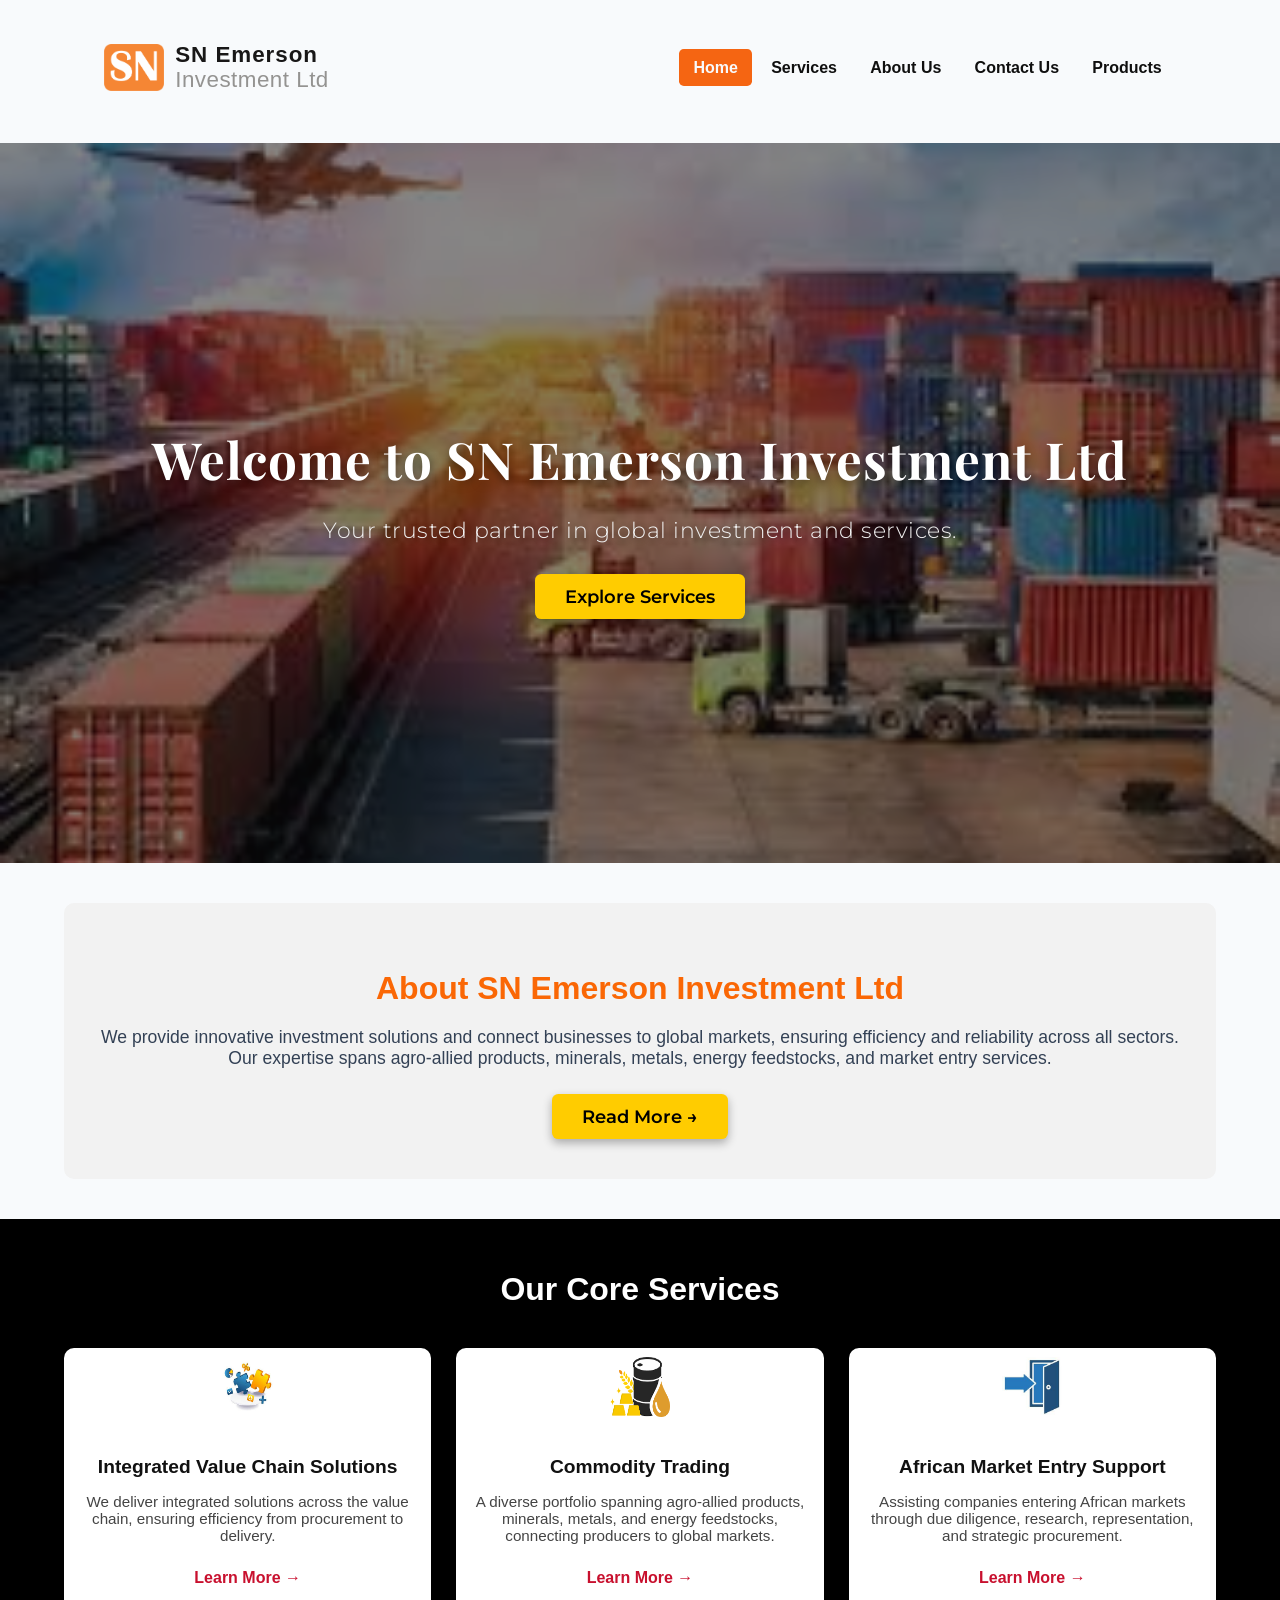
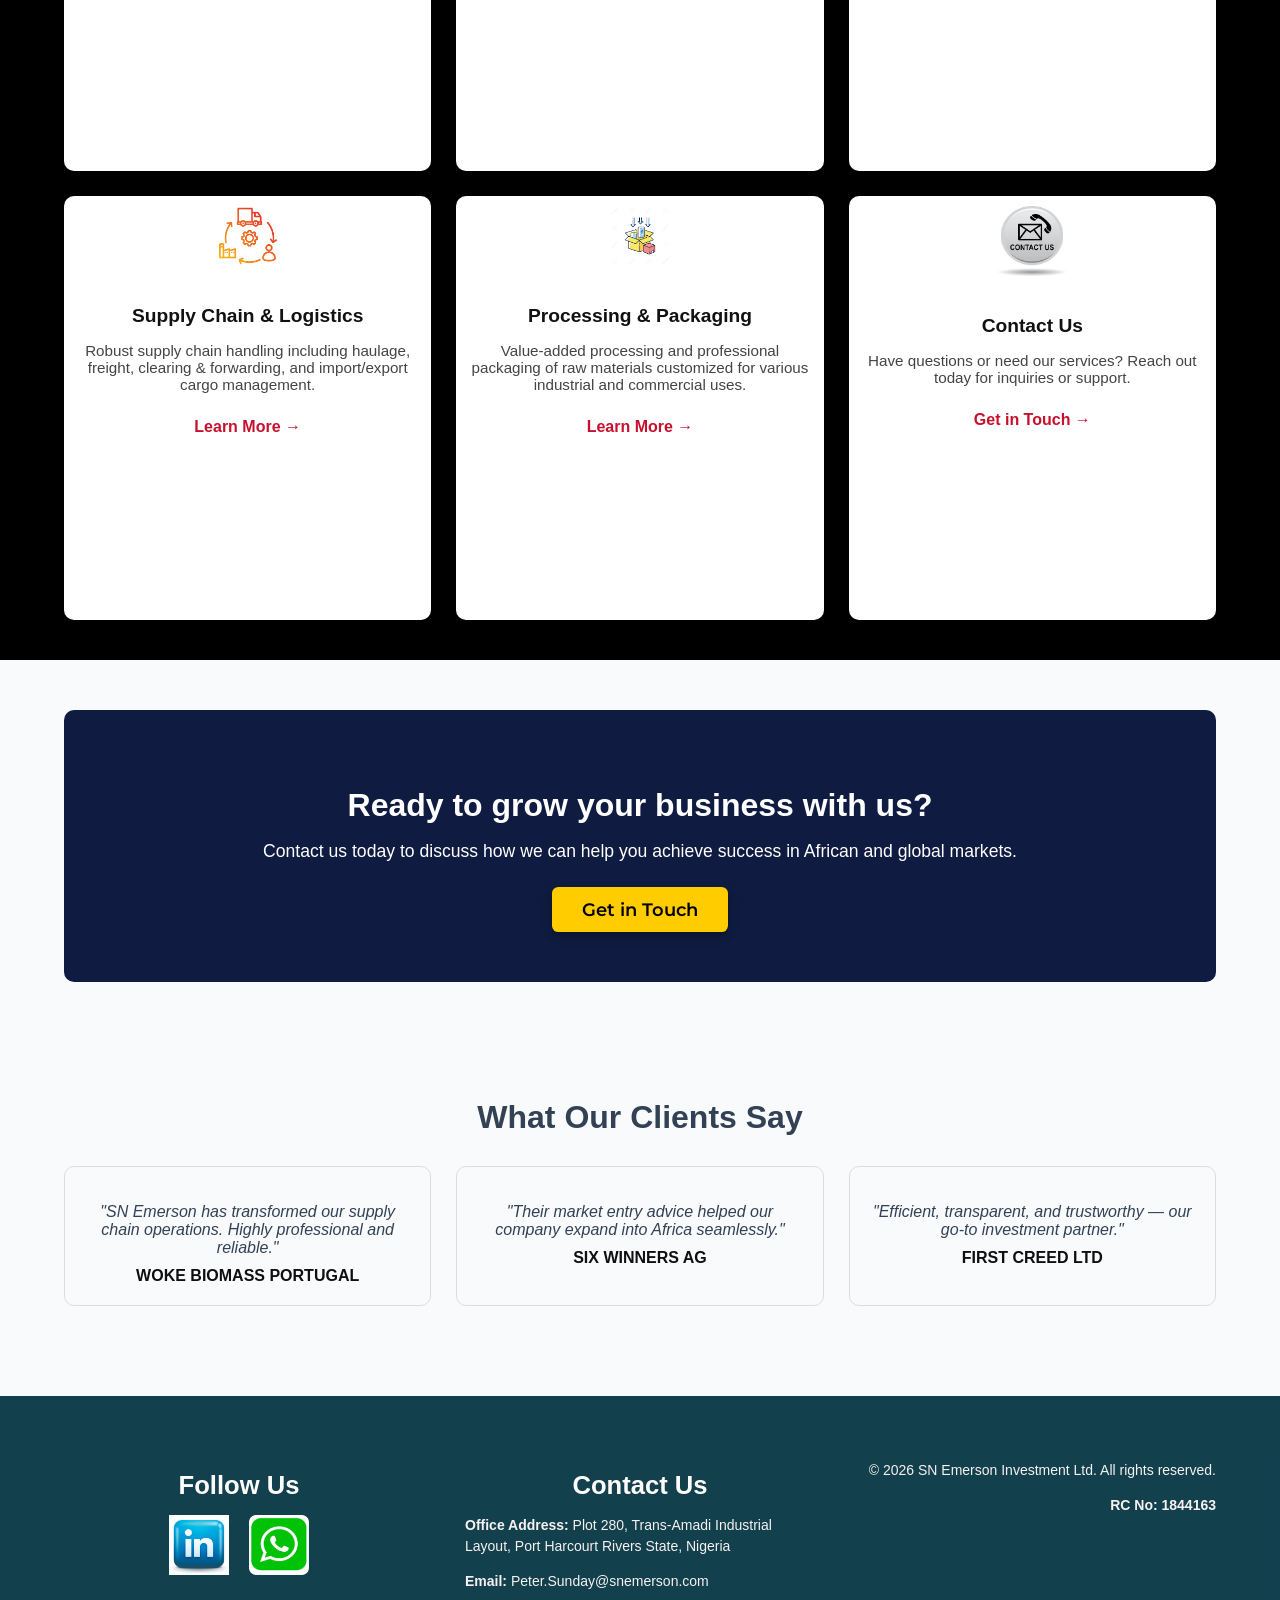
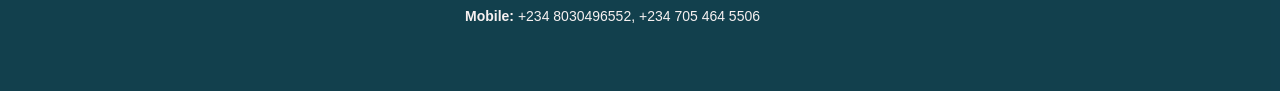
==== commit faf806e3: "Sep 26, 2026, 5:02 PM" ====
--- a/index.html
+++ b/index.html
@@ -1,11 +1,20 @@
-<!DOCTYPE html>
-<html lang="en">
 <head>
     <meta charset="UTF-8">
+
+    <meta name="viewport" content="width=device-width, initial-scale=1.0">
+
     <meta name="google" content="notranslate">
-    <meta-name="viewport" content="width=device-width, initial-scale=1.0">
-    <title>SN Emerson Investment Ltd</title>
+
+    <meta name="description" content="SN Emerson Investment Ltd provides integrated investment, commodity trading, supply chain and logistics, processing and packaging, and African market entry support services.">
+
+    <meta name="robots" content="index, follow">
+
+    <link rel="canonical" href="https://snemerson.com/">
+
+    <title>SN Emerson Investment Ltd | Investment & Global Business Services</title>
+
     <link rel="stylesheet" href="css/style.css">
+
     <link href="https://fonts.googleapis.com/css2?family=Montserrat:wght@300;400;700;900&family=Playfair+Display:wght@600;700&display=swap" rel="stylesheet">
 </head>
 
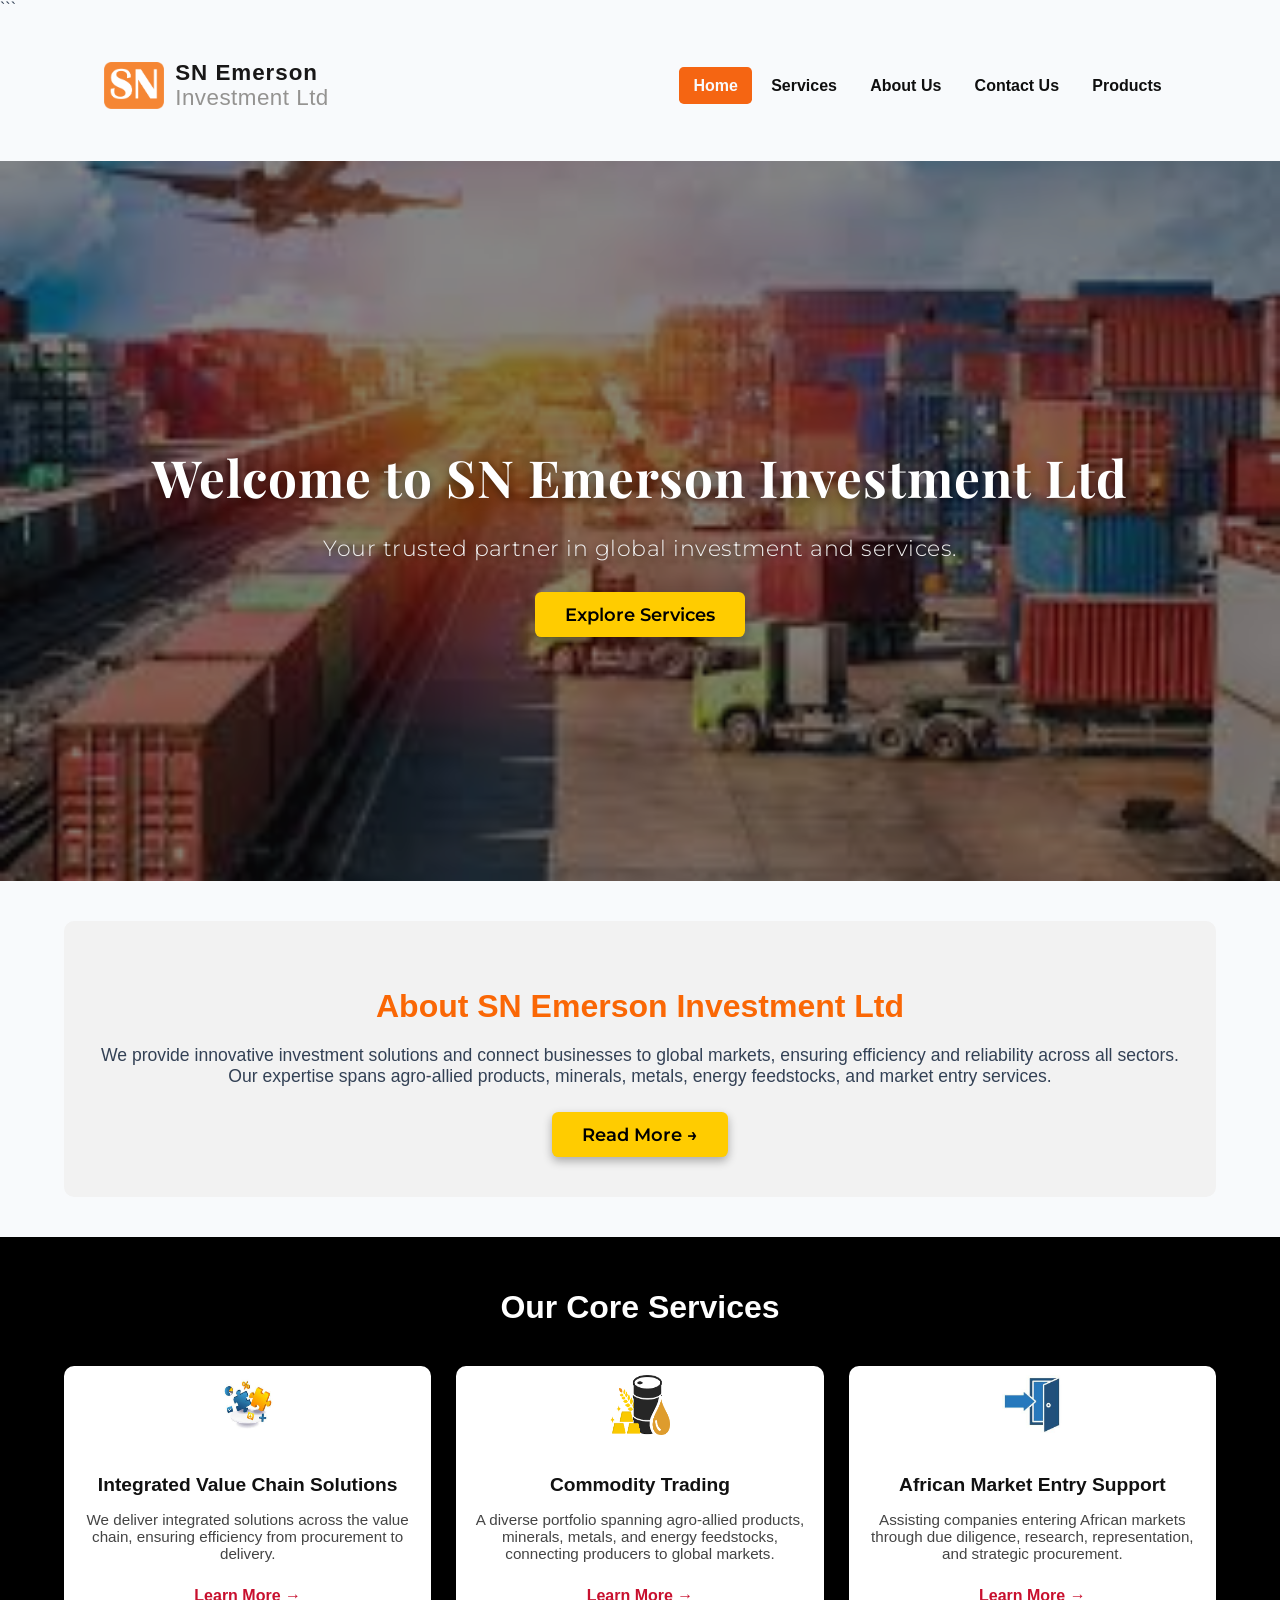
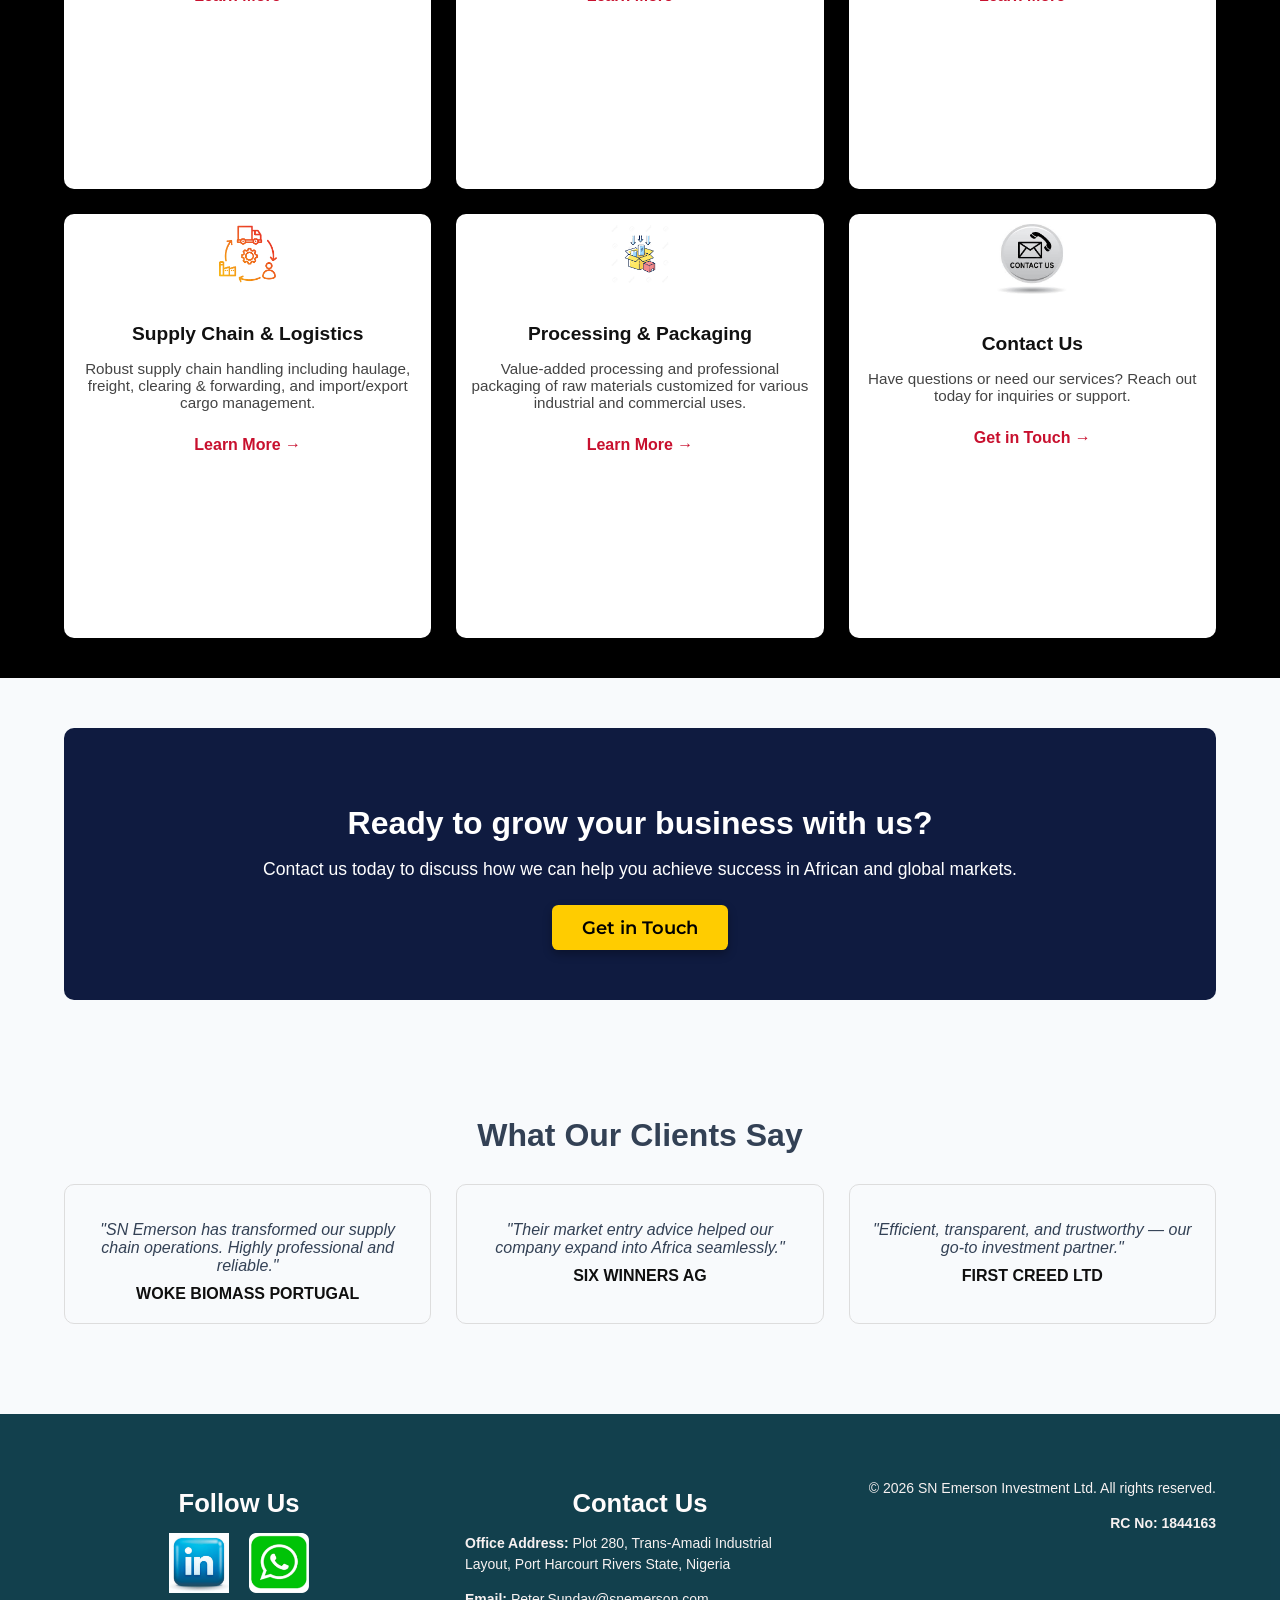
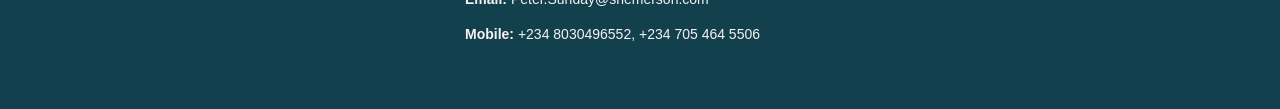
==== commit 5ed0c092: "Sep 27, 2026, 2:37 PM" ====
--- a/index.html
+++ b/index.html
@@ -1,22 +1,55 @@
 <head>
     <meta charset="UTF-8">
 
-    <meta name="viewport" content="width=device-width, initial-scale=1.0">
+```
+<meta name="viewport" content="width=device-width, initial-scale=1.0">
 
-    <meta name="google" content="notranslate">
+<meta name="google" content="notranslate">
 
-    <meta name="description" content="SN Emerson Investment Ltd provides integrated investment, commodity trading, supply chain and logistics, processing and packaging, and African market entry support services.">
+<meta name="description" content="SN Emerson Investment Ltd provides integrated investment, commodity trading, supply chain and logistics, processing and packaging, and African market entry support services.">
 
-    <meta name="robots" content="index, follow">
+<meta name="robots" content="index, follow">
 
-    <link rel="canonical" href="https://snemerson.com/">
+<link rel="canonical" href="https://snemerson.com/">
 
-    <title>SN Emerson Investment Ltd | Investment & Global Business Services</title>
+<!-- Open Graph Metadata -->
+<meta property="og:type" content="website">
+<meta property="og:title" content="SN Emerson Investment Ltd | Investment & Global Business Services">
+<meta property="og:description" content="SN Emerson Investment Ltd provides integrated investment, commodity trading, supply chain and logistics, processing and packaging, and African market entry support services.">
+<meta property="og:url" content="https://snemerson.com/">
+<meta property="og:site_name" content="SN Emerson Investment Ltd">
+<meta property="og:image" content="https://snemerson.com/img/logo%20new.png">
 
-    <link rel="stylesheet" href="css/style.css">
+<title>SN Emerson Investment Ltd | Investment & Global Business Services</title>
 
-    <link href="https://fonts.googleapis.com/css2?family=Montserrat:wght@300;400;700;900&family=Playfair+Display:wght@600;700&display=swap" rel="stylesheet">
+<link rel="stylesheet" href="css/style.css">
+
+<link href="https://fonts.googleapis.com/css2?family=Montserrat:wght@300;400;700;900&family=Playfair+Display:wght@600;700&display=swap" rel="stylesheet">
+
+<script type="application/ld+json">
+```
+
+{
+"@context": "https://schema.org",
+"@type": "Organization",
+"@id": "https://snemerson.com/#organization",
+"name": "SN Emerson Investment Ltd",
+"url": "https://snemerson.com/",
+"logo": "https://snemerson.com/img/logo%20new.png",
+"description": "SN Emerson Investment Ltd provides integrated investment, commodity trading, supply chain and logistics, processing and packaging, and African market entry support services.",
+"telephone": "+2348030496552",
+"email": "[Peter.Sunday@snemerson.com](mailto:Peter.Sunday@snemerson.com)",
+"address": {
+"@type": "PostalAddress",
+"streetAddress": "Plot 280, Trans-Amadi Industrial Layout",
+"addressLocality": "Port Harcourt",
+"addressRegion": "Rivers State",
+"addressCountry": "NG"
+}
+} </script>
+
 </head>
+
 
 <body>
     
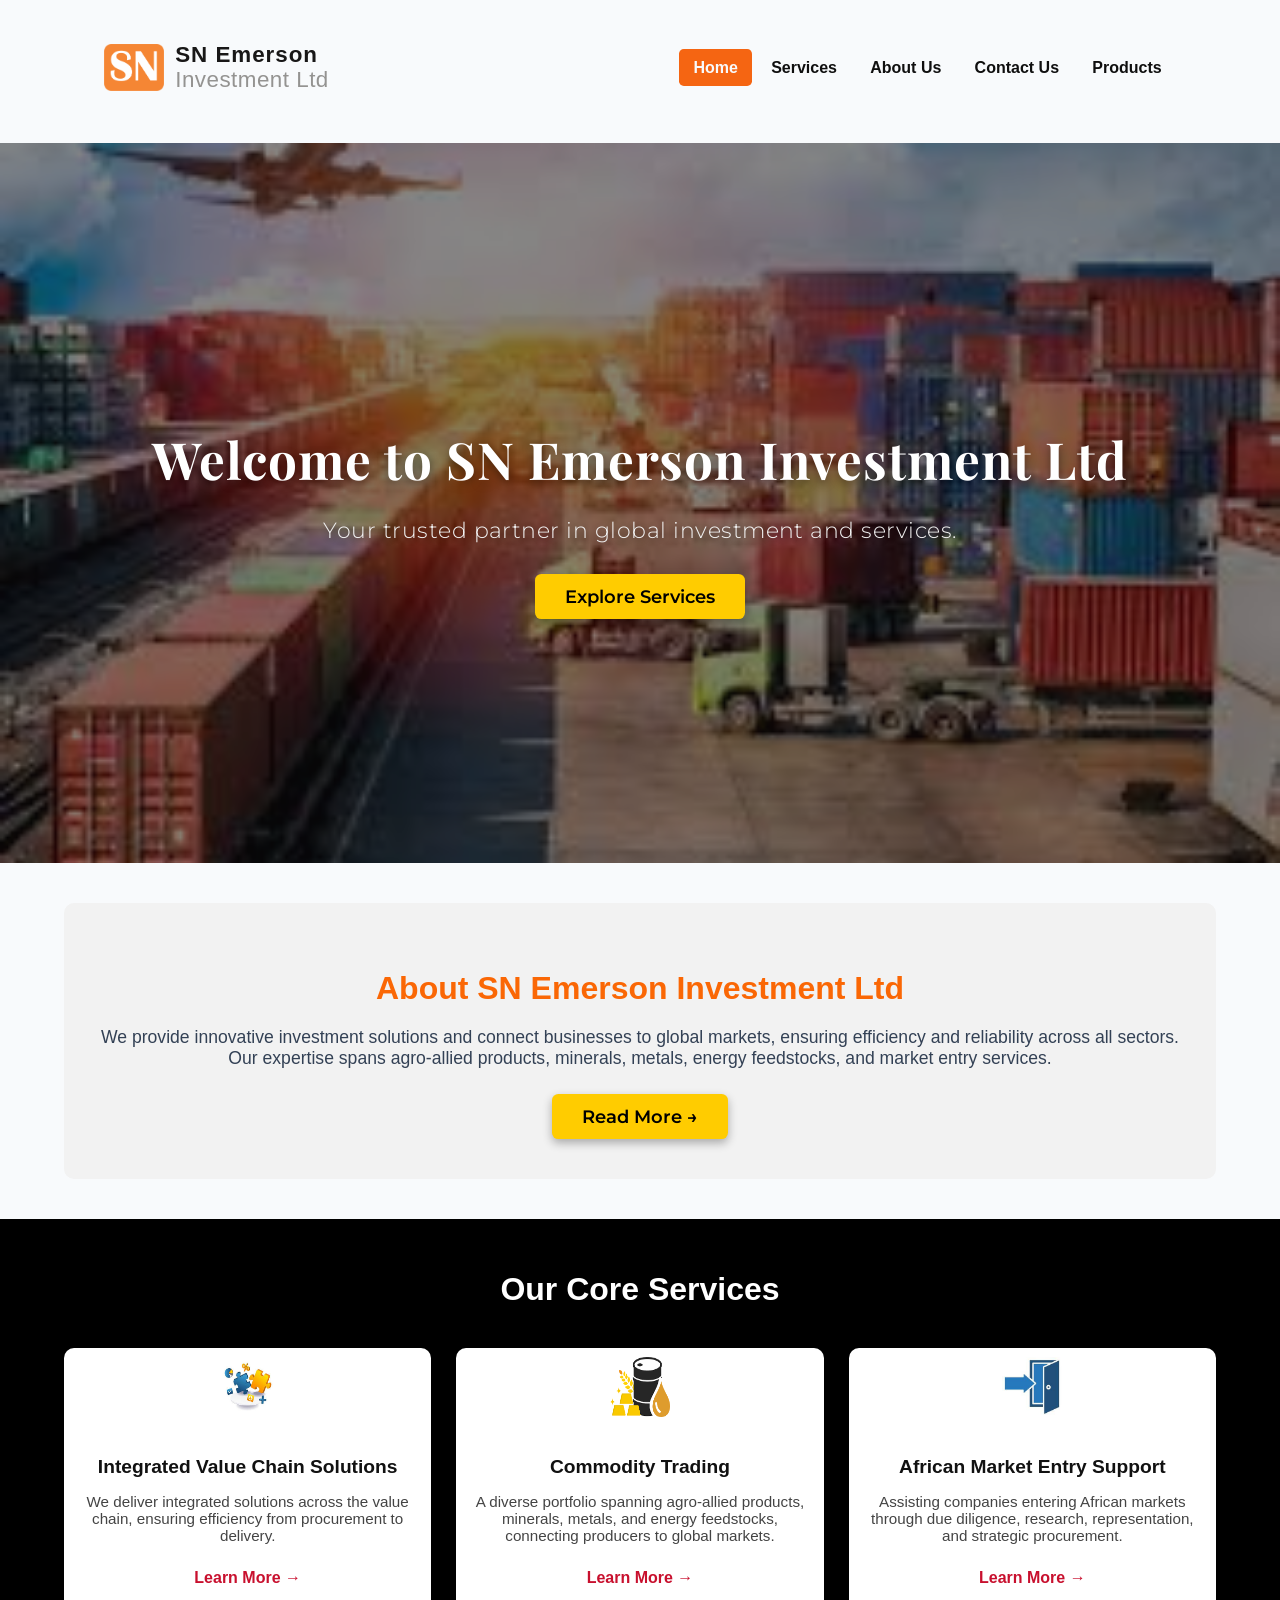
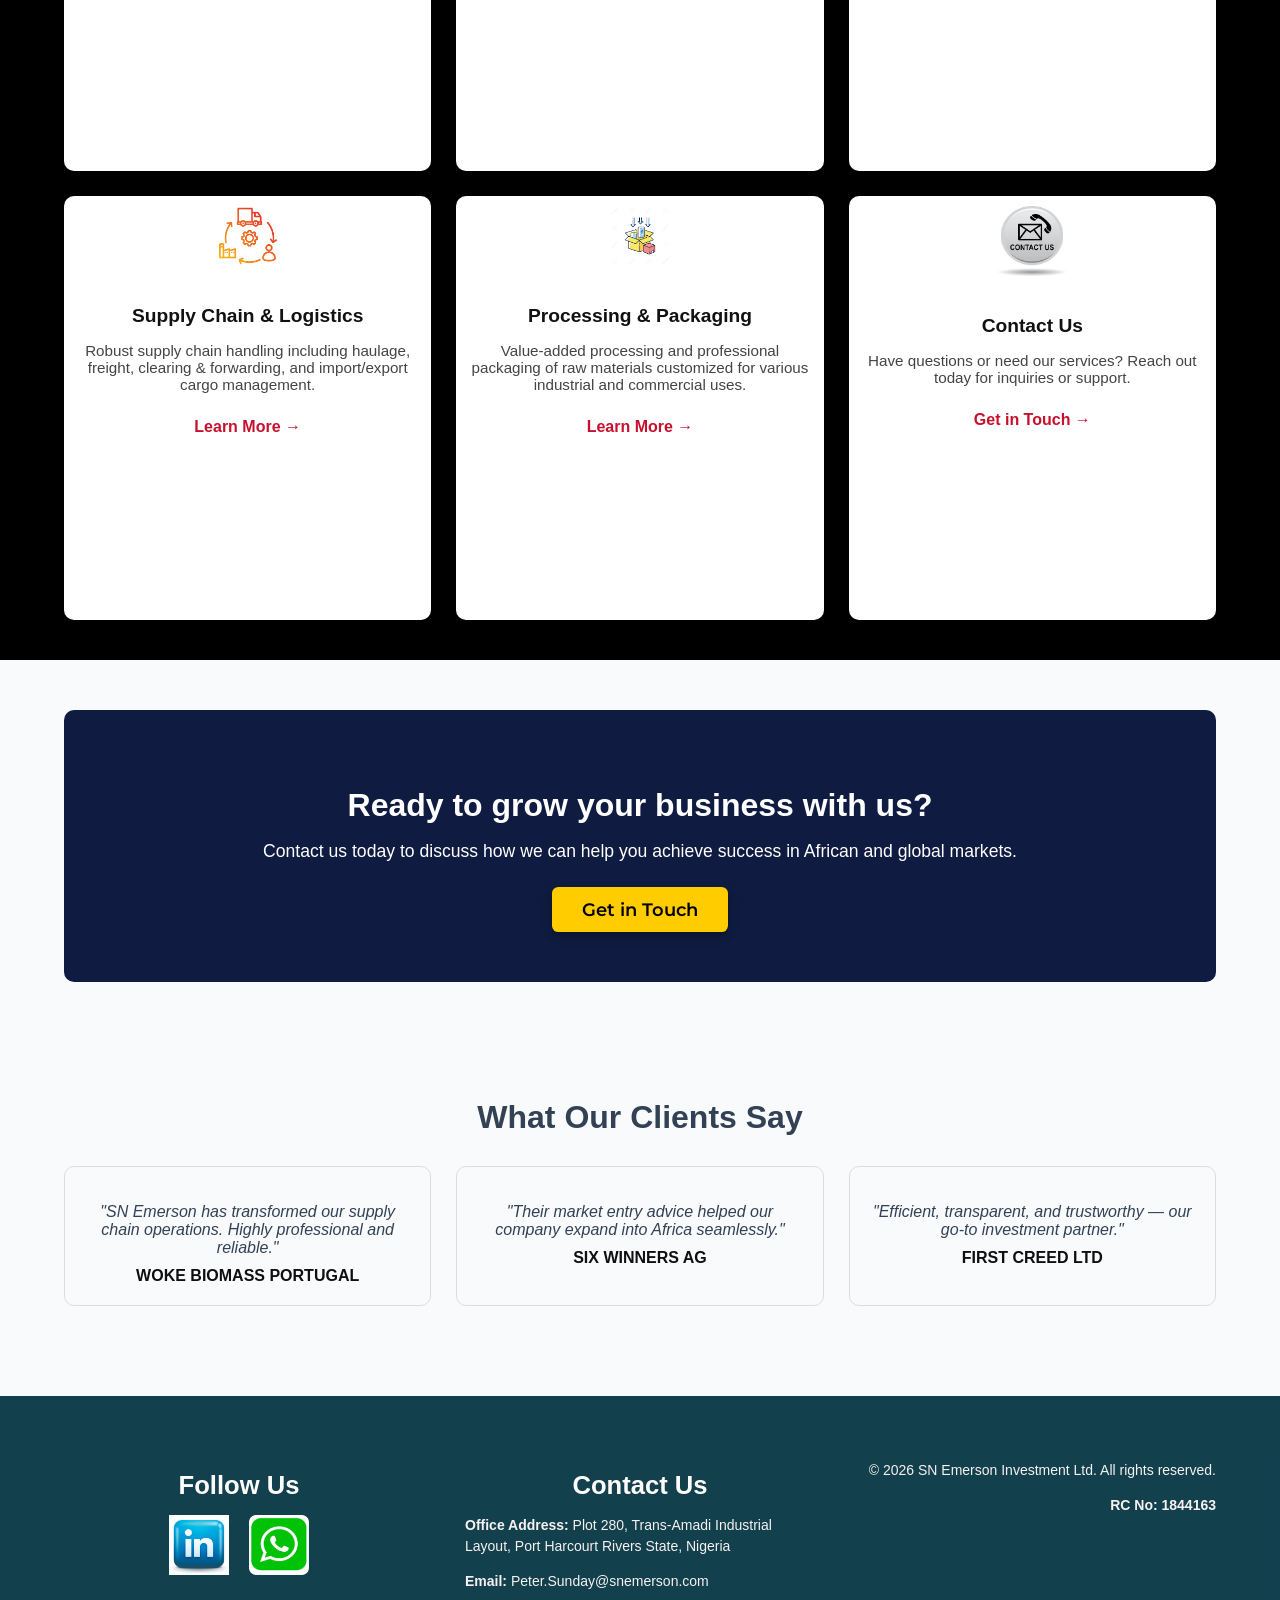
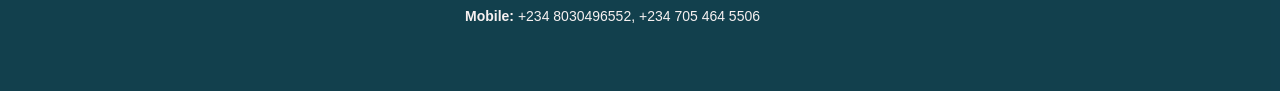
==== commit e8f17e0b: "Sep 27, 2026, 9:00 PM" ====
--- a/index.html
+++ b/index.html
@@ -1,7 +1,7 @@
 <head>
     <meta charset="UTF-8">
 
-```
+
 <meta name="viewport" content="width=device-width, initial-scale=1.0">
 
 <meta name="google" content="notranslate">
@@ -27,7 +27,7 @@
 <link href="https://fonts.googleapis.com/css2?family=Montserrat:wght@300;400;700;900&family=Playfair+Display:wght@600;700&display=swap" rel="stylesheet">
 
 <script type="application/ld+json">
-```
+
 
 {
 "@context": "https://schema.org",
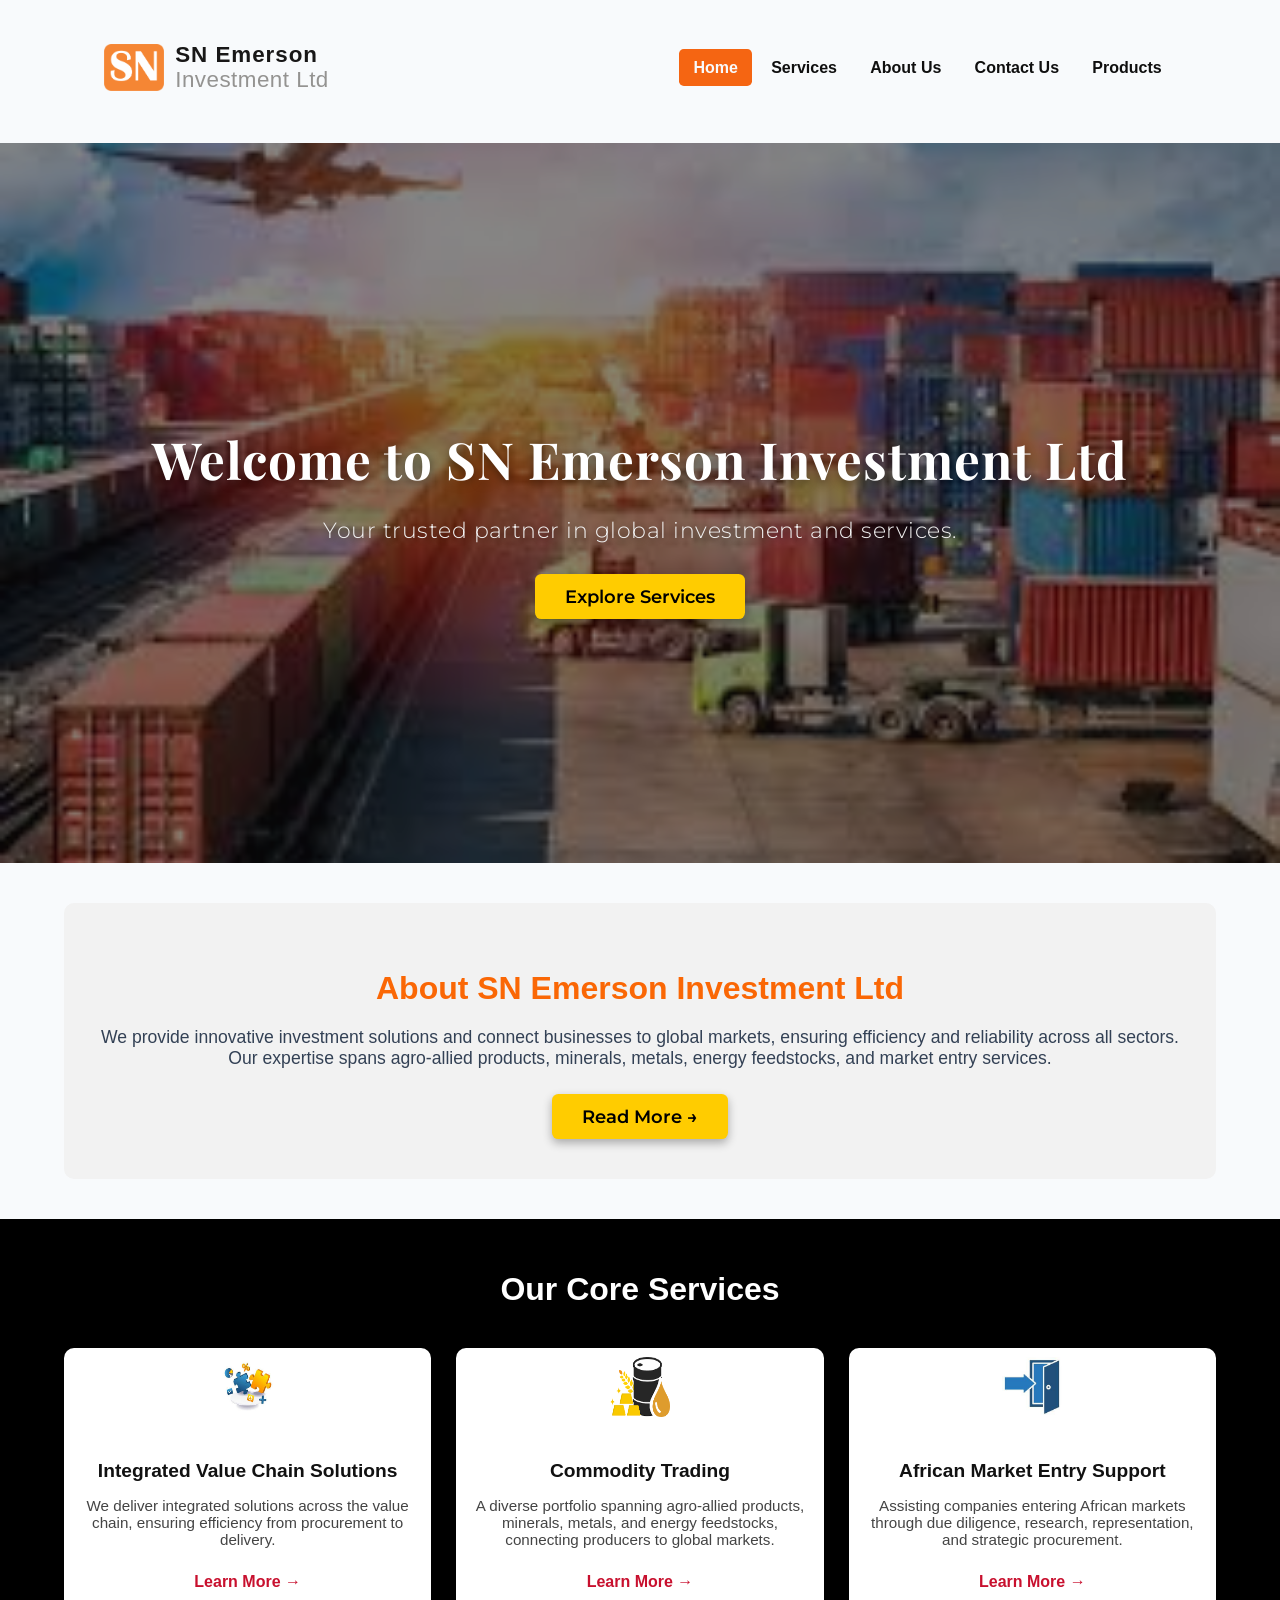
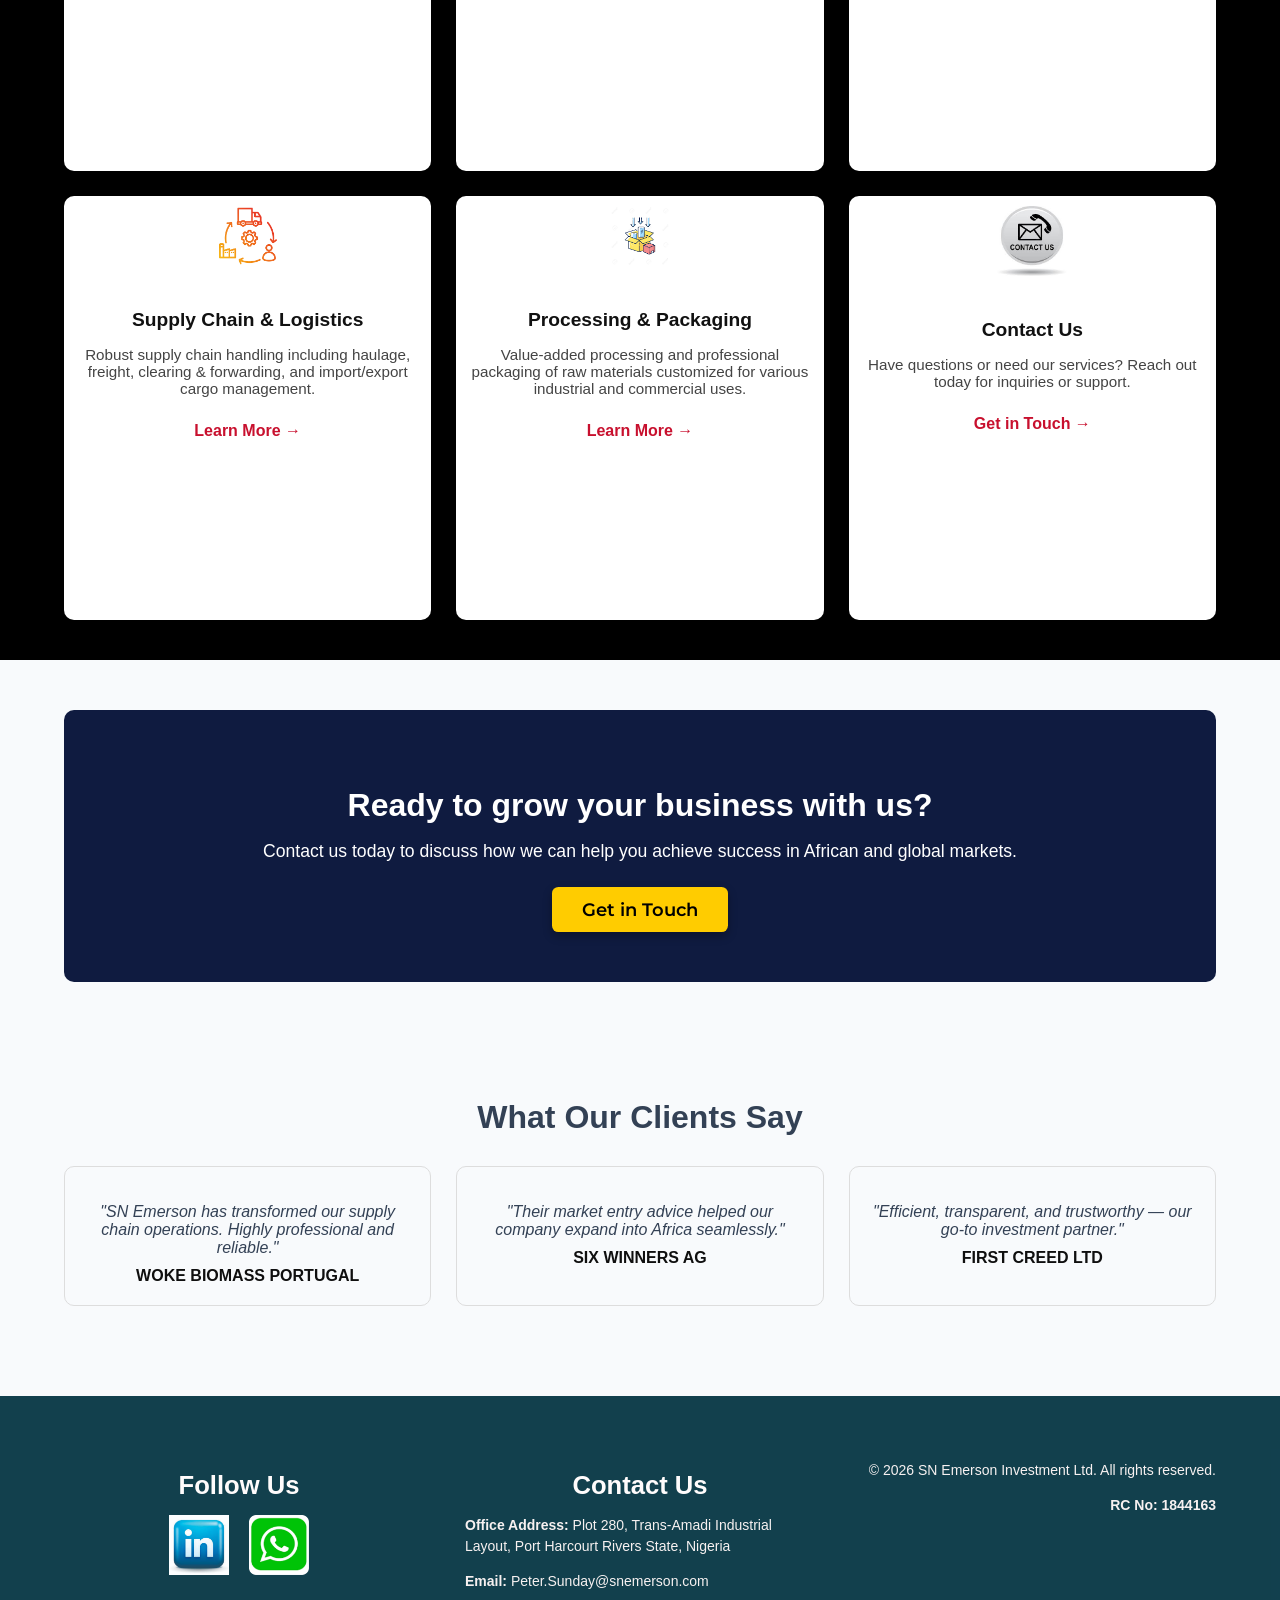
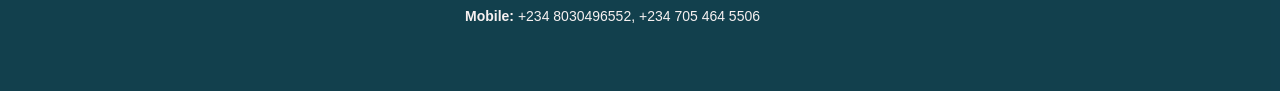
==== commit 98b5b4bc: "Sep 27, 2026, 9:03 PM" ====
--- a/index.html
+++ b/index.html
@@ -1,52 +1,63 @@
+<!DOCTYPE html>
+<html lang="en">
 <head>
     <meta charset="UTF-8">
 
-
-<meta name="viewport" content="width=device-width, initial-scale=1.0">
-
-<meta name="google" content="notranslate">
-
-<meta name="description" content="SN Emerson Investment Ltd provides integrated investment, commodity trading, supply chain and logistics, processing and packaging, and African market entry support services.">
-
-<meta name="robots" content="index, follow">
-
-<link rel="canonical" href="https://snemerson.com/">
-
-<!-- Open Graph Metadata -->
-<meta property="og:type" content="website">
-<meta property="og:title" content="SN Emerson Investment Ltd | Investment & Global Business Services">
-<meta property="og:description" content="SN Emerson Investment Ltd provides integrated investment, commodity trading, supply chain and logistics, processing and packaging, and African market entry support services.">
-<meta property="og:url" content="https://snemerson.com/">
-<meta property="og:site_name" content="SN Emerson Investment Ltd">
-<meta property="og:image" content="https://snemerson.com/img/logo%20new.png">
-
-<title>SN Emerson Investment Ltd | Investment & Global Business Services</title>
-
-<link rel="stylesheet" href="css/style.css">
-
-<link href="https://fonts.googleapis.com/css2?family=Montserrat:wght@300;400;700;900&family=Playfair+Display:wght@600;700&display=swap" rel="stylesheet">
-
-<script type="application/ld+json">
-
-
-{
-"@context": "https://schema.org",
-"@type": "Organization",
-"@id": "https://snemerson.com/#organization",
-"name": "SN Emerson Investment Ltd",
-"url": "https://snemerson.com/",
-"logo": "https://snemerson.com/img/logo%20new.png",
-"description": "SN Emerson Investment Ltd provides integrated investment, commodity trading, supply chain and logistics, processing and packaging, and African market entry support services.",
-"telephone": "+2348030496552",
-"email": "[Peter.Sunday@snemerson.com](mailto:Peter.Sunday@snemerson.com)",
-"address": {
-"@type": "PostalAddress",
-"streetAddress": "Plot 280, Trans-Amadi Industrial Layout",
-"addressLocality": "Port Harcourt",
-"addressRegion": "Rivers State",
-"addressCountry": "NG"
-}
-} </script>
+    <meta name="viewport" content="width=device-width, initial-scale=1.0">
+
+    <meta name="google" content="notranslate">
+
+    <meta name="description" content="SN Emerson Investment Ltd provides integrated investment, commodity trading, supply chain and logistics, processing and packaging, and African market entry support services.">
+
+    <meta name="robots" content="index, follow">
+
+    <link rel="canonical" href="https://snemerson.com/">
+
+    <!-- Open Graph Metadata -->
+    <meta property="og:type" content="website">
+    <meta property="og:title" content="SN Emerson Investment Ltd | Investment & Global Business Services">
+    <meta property="og:description" content="SN Emerson Investment Ltd provides integrated investment, commodity trading, supply chain and logistics, processing and packaging, and African market entry support services.">
+    <meta property="og:url" content="https://snemerson.com/">
+    <meta property="og:site_name" content="SN Emerson Investment Ltd">
+    <meta property="og:image" content="https://snemerson.com/img/logo%20new.png">
+    <meta property="og:image:alt" content="SN Emerson Investment Ltd Logo">
+
+    <!-- Twitter / X Card Metadata -->
+    <meta name="twitter:card" content="summary_large_image">
+    <meta name="twitter:title" content="SN Emerson Investment Ltd | Investment & Global Business Services">
+    <meta name="twitter:description" content="SN Emerson Investment Ltd provides integrated investment, commodity trading, supply chain and logistics, processing and packaging, and African market entry support services.">
+    <meta name="twitter:image" content="https://snemerson.com/img/logo%20new.png">
+    <meta name="twitter:image:alt" content="SN Emerson Investment Ltd Logo">
+
+    <title>SN Emerson Investment Ltd | Investment & Global Business Services</title>
+
+    <!-- Main Stylesheet -->
+    <link rel="stylesheet" href="css/style.css">
+
+    <!-- Google Fonts -->
+    <link href="https://fonts.googleapis.com/css2?family=Montserrat:wght@300;400;700;900&family=Playfair+Display:wght@600;700&display=swap" rel="stylesheet">
+
+    <!-- Organization Structured Data -->
+    <script type="application/ld+json">
+    {
+      "@context": "https://schema.org",
+      "@type": "Organization",
+      "@id": "https://snemerson.com/#organization",
+      "name": "SN Emerson Investment Ltd",
+      "url": "https://snemerson.com/",
+      "logo": "https://snemerson.com/img/logo%20new.png",
+      "description": "SN Emerson Investment Ltd provides integrated investment, commodity trading, supply chain and logistics, processing and packaging, and African market entry support services.",
+      "telephone": "+2348030496552",
+      "email": "Peter.Sunday@snemerson.com",
+      "address": {
+        "@type": "PostalAddress",
+        "streetAddress": "Plot 280, Trans-Amadi Industrial Layout",
+        "addressLocality": "Port Harcourt",
+        "addressRegion": "Rivers State",
+        "addressCountry": "NG"
+      }
+    }
+    </script>
 
 </head>
 
